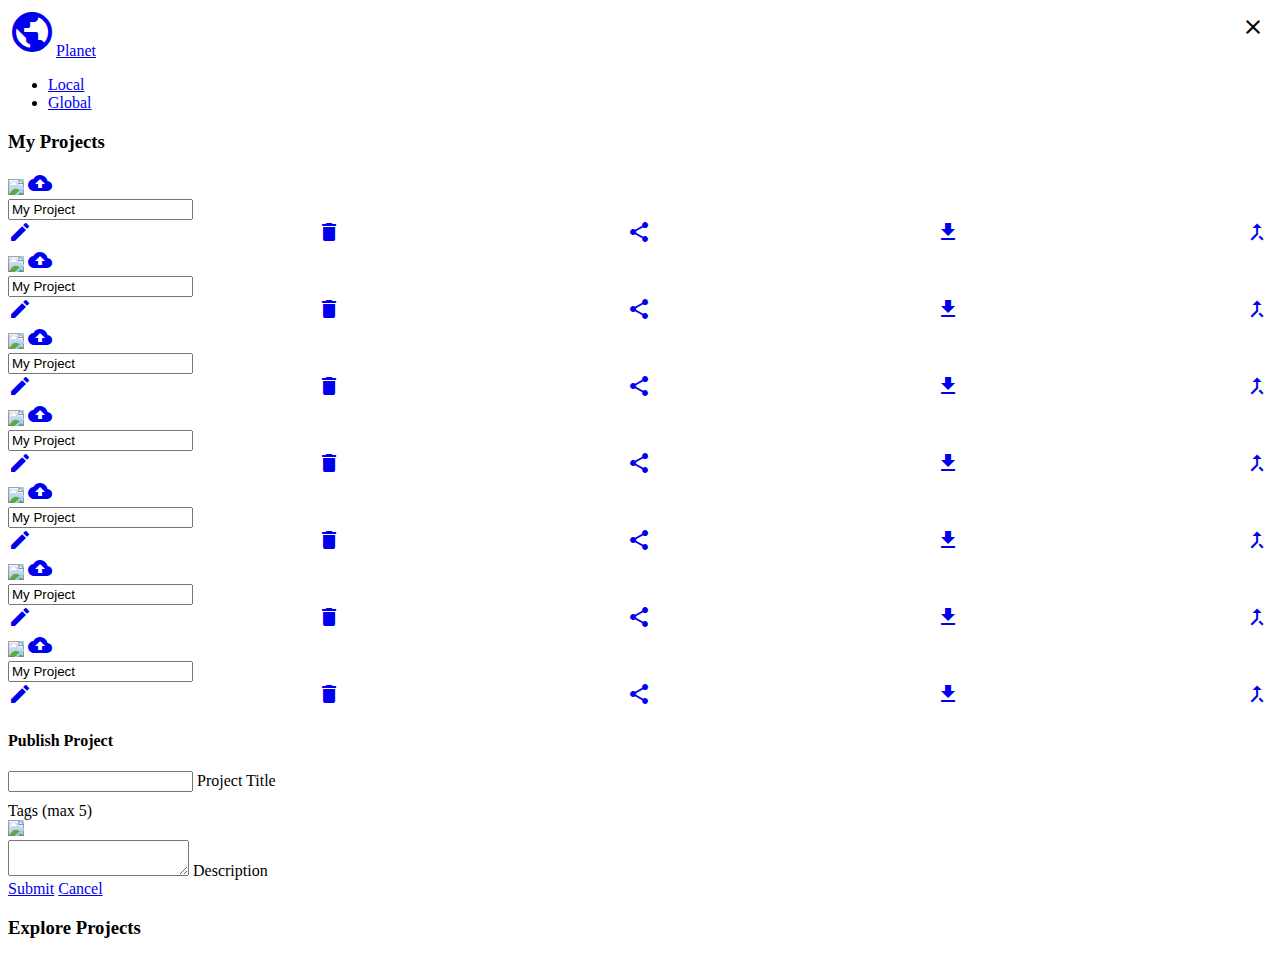
==== index.html @ 7ac32588 "Added tags and Publish dialog; removed unnecessary CSS/JS files" ====
<!DOCTYPE html>
<html>
    <head>
        <!--Import Google Icon Font-->
        <link href="https://fonts.googleapis.com/icon?family=Material+Icons" rel="stylesheet">
        <!--Import materialize.css-->
        <link type="text/css" rel="stylesheet" href="css/materialize.min.css" media="screen,projection"/>
        <!--Import style.css-->
        <link type="text/css" rel="stylesheet" href="css/style.css"/>

        <!--Let browser know website is optimized for mobile-->
        <meta name="viewport" content="width=device-width, initial-scale=1.0"/>
    </head>

    <body>
        <nav class="light-green lighten-1" role="navigation">
            <div class="nav-wrapper container"><a id="logo-container" href="#" class="brand-logo"><i class="material-icons" id="planeticon">public</i>Planet</a>
                <ul class="right tabs tabs-transparent" id="localglobal">
                    <li class="tab"><a class="active" href="#local">Local</a></li>
                    <li class="tab"><a href="#global">Global</a></li>
                </ul>
            </div>
        </nav>

        <div id="local">
            <div class="section no-pad-bot">
                <div class="container">
                    <h3 class="header center light-green-text" id="localtitle">My Projects</h3>
                </div>
            </div>
            <div class="container">
                <div class="section">
                    <div class="row">
                        <div class="col s12">
                            <div class="section">
                                <div class="col s12 m6 l4">                     
                                    <div class="card">
                                        <div class="card-image">
                                            <img class="project-image" src="images/planetgraphic.png">
                                            <a class="btn-floating halfway-fab waves-effect waves-light orange modal-trigger" href="#publisher"><i class="material-icons">cloud_upload</i></a>
                                        </div>
                                        <div class="card-content">
                                            <input class="card-title grey-text text-darken-4" value="My Project" />
                                        </div>
                                        <div class="card-action">
                                            <div class="flexcontainer">
                                                <a class="project-icon" href="#"><i class="material-icons">edit</i></a>
                                                <a class="project-icon" href="#"><i class="material-icons">delete</i></a>
                                                <a class="project-icon" href="#"><i class="material-icons">share</i></a>
                                                <a class="project-icon" href="#"><i class="material-icons">file_download</i></a>
                                                <a class="project-icon" href="#"><i class="material-icons">merge_type</i></a>
                                            </div>
                                        </div>
                                    </div> 
                                </div>
                                <div class="col s12 m6 l4">                     
                                    <div class="card">
                                        <div class="card-image">
                                            <img class="project-image" src="images/planetgraphic.png">
                                            <a class="btn-floating halfway-fab waves-effect waves-light orange modal-trigger" href="#publisher"><i class="material-icons">cloud_upload</i></a>
                                        </div>
                                        <div class="card-content">
                                            <input class="card-title grey-text text-darken-4" value="My Project" />
                                        </div>
                                        <div class="card-action">
                                            <div class="flexcontainer">
                                                <a class="project-icon" href="#"><i class="material-icons">edit</i></a>
                                                <a class="project-icon" href="#"><i class="material-icons">delete</i></a>
                                                <a class="project-icon" href="#"><i class="material-icons">share</i></a>
                                                <a class="project-icon" href="#"><i class="material-icons">file_download</i></a>
                                                <a class="project-icon" href="#"><i class="material-icons">merge_type</i></a>
                                            </div>
                                        </div>
                                    </div> 
                                </div>
                                <div class="col s12 m6 l4">                     
                                    <div class="card">
                                        <div class="card-image">
                                            <img class="project-image" src="images/planetgraphic.png">
                                            <a class="btn-floating halfway-fab waves-effect waves-light orange modal-trigger" href="#publisher"><i class="material-icons">cloud_upload</i></a>
                                        </div>
                                        <div class="card-content">
                                            <input class="card-title grey-text text-darken-4" value="My Project" />
                                        </div>
                                        <div class="card-action">
                                            <div class="flexcontainer">
                                                <a class="project-icon" href="#"><i class="material-icons">edit</i></a>
                                                <a class="project-icon" href="#"><i class="material-icons">delete</i></a>
                                                <a class="project-icon" href="#"><i class="material-icons">share</i></a>
                                                <a class="project-icon" href="#"><i class="material-icons">file_download</i></a>
                                                <a class="project-icon" href="#"><i class="material-icons">merge_type</i></a>
                                            </div>
                                        </div>
                                    </div> 
                                </div>
                                <div class="col s12 m6 l4">                     
                                    <div class="card">
                                        <div class="card-image">
                                            <img class="project-image" src="images/planetgraphic.png">
                                            <a class="btn-floating halfway-fab waves-effect waves-light orange modal-trigger" href="#publisher"><i class="material-icons">cloud_upload</i></a>
                                        </div>
                                        <div class="card-content">
                                            <input class="card-title grey-text text-darken-4" value="My Project" />
                                        </div>
                                        <div class="card-action">
                                            <div class="flexcontainer">
                                                <a class="project-icon" href="#"><i class="material-icons">edit</i></a>
                                                <a class="project-icon" href="#"><i class="material-icons">delete</i></a>
                                                <a class="project-icon" href="#"><i class="material-icons">share</i></a>
                                                <a class="project-icon" href="#"><i class="material-icons">file_download</i></a>
                                                <a class="project-icon" href="#"><i class="material-icons">merge_type</i></a>
                                            </div>
                                        </div>
                                    </div> 
                                </div>
                                <div class="col s12 m6 l4">                     
                                    <div class="card">
                                        <div class="card-image">
                                            <img class="project-image" src="images/planetgraphic.png">
                                            <a class="btn-floating halfway-fab waves-effect waves-light orange modal-trigger" href="#publisher"><i class="material-icons">cloud_upload</i></a>
                                        </div>
                                        <div class="card-content">
                                            <input class="card-title grey-text text-darken-4" value="My Project" />
                                        </div>
                                        <div class="card-action">
                                            <div class="flexcontainer">
                                                <a class="project-icon" href="#"><i class="material-icons">edit</i></a>
                                                <a class="project-icon" href="#"><i class="material-icons">delete</i></a>
                                                <a class="project-icon" href="#"><i class="material-icons">share</i></a>
                                                <a class="project-icon" href="#"><i class="material-icons">file_download</i></a>
                                                <a class="project-icon" href="#"><i class="material-icons">merge_type</i></a>
                                            </div>
                                        </div>
                                    </div> 
                                </div>
                                <div class="col s12 m6 l4">                     
                                    <div class="card">
                                        <div class="card-image">
                                            <img class="project-image" src="images/planetgraphic.png">
                                            <a class="btn-floating halfway-fab waves-effect waves-light orange modal-trigger" href="#publisher"><i class="material-icons">cloud_upload</i></a>
                                        </div>
                                        <div class="card-content">
                                            <input class="card-title grey-text text-darken-4" value="My Project" />
                                        </div>
                                        <div class="card-action">
                                            <div class="flexcontainer">
                                                <a class="project-icon" href="#"><i class="material-icons">edit</i></a>
                                                <a class="project-icon" href="#"><i class="material-icons">delete</i></a>
                                                <a class="project-icon" href="#"><i class="material-icons">share</i></a>
                                                <a class="project-icon" href="#"><i class="material-icons">file_download</i></a>
                                                <a class="project-icon" href="#"><i class="material-icons">merge_type</i></a>
                                            </div>
                                        </div>
                                    </div> 
                                </div>
                                <div class="col s12 m6 l4">                     
                                    <div class="card">
                                        <div class="card-image">
                                            <img class="project-image" src="images/planetgraphic.png">
                                            <a class="btn-floating halfway-fab waves-effect waves-light orange modal-trigger" href="#publisher"><i class="material-icons">cloud_upload</i></a>
                                        </div>
                                        <div class="card-content">
                                            <input class="card-title grey-text text-darken-4" value="My Project" />
                                        </div>
                                        <div class="card-action">
                                            <div class="flexcontainer">
                                                <a class="project-icon" href="#"><i class="material-icons">edit</i></a>
                                                <a class="project-icon" href="#"><i class="material-icons">delete</i></a>
                                                <a class="project-icon" href="#"><i class="material-icons">share</i></a>
                                                <a class="project-icon" href="#"><i class="material-icons">file_download</i></a>
                                                <a class="project-icon" href="#"><i class="material-icons">merge_type</i></a>
                                            </div>
                                        </div>
                                    </div> 
                                </div>
                            </div>
                        </div>
                    </div>
                </div>
            </div>
            <div id="publisher" class="modal">
                <a class="modal-close close-button"><i class="material-icons">close</i></a>
                <div class="modal-content">
                    <h4>Publish Project</h4>
                    <form class="col s12">
                        <div class="row">
                            <div class="col s6">
                                <div class="row">
                                    <div class="input-field">
                                        <input id="publish-title" type="text" class="validate" data-length="50">
                                        <label for="publish-title">Project Title</label>
                                    </div>
                                </div>
                                <div class="row">
                                    <div class="input-field">
                                        <div class="chips chips-autocomplete" id="tagsadd"></div>
                                        <label for="publish-tags">Tags (max 5)</label>
                                    </div>
                                </div>
                            </div>
                            <div class="col s6">
                                <img class="col s12 project-image" id="publish-image" src="images/planetgraphic.png">
                            </div>
                        </div>
                        <div class="row">
                            <div class="input-field col s12">
                                <textarea id="publish-description" class="materialize-textarea" data-length="1000"></textarea>
                                <label for="publish-description">Description</label>
                            </div>
                        </div>
                    </form>
                </div>
                <div class="modal-footer">
                    <a href="#!" class="modal-action modal-close waves-effect waves-green btn-flat">Submit</a>
                    <a href="#!" class="modal-action modal-close waves-effect waves-red btn-flat">Cancel</a>
                </div>
            </div>
        </div>
        <div id="global">
            <div class="section no-pad-bot">
                <div class="container">
                    <h3 class="header center light-green-text" id="globaltitle">Explore Projects</h3>
                </div>
            </div>
        </div>

        <!--Import jQuery before materialize.js-->
        <script type="text/javascript" src="https://code.jquery.com/jquery-3.2.1.min.js"></script>
        <script type="text/javascript" src="js/materialize.min.js"></script>
        <script type="text/javascript">
            $(document).ready(function() {
                var tags = {
                    'Music': 123,
                    'Art': 234,
                    'Lines': 345,
                    'Colour': 456,
                    'Design': 567,
                    'Synth': 678,
                    'Timbre': 789
                };
                var chiptags = {};
                var keys = Object.keys(tags);
                for (var i = 0; i<keys.length; i++){
                    chiptags[keys[i]]=null;
                }
                $('#publisher').modal();
                $('#tagsadd').material_chip({
                    autocompleteOptions: {
                        data: chiptags,
                        limit: Infinity,
                        minLength: 1
                    }
                });
                var maxLength = 5;
                $('#tagsadd').on('chip.add', function(e, chip){
                    // you have the added chip here
                    var arr = $('#tagsadd').material_chip('data');
                    if (!(chip.tag in chiptags)){
                        arr.splice(arr.length-1, 1);
                    } else {
                        chip.id = tags[chip.tag];
                    }
                    if (arr.length>maxLength){
                        arr=arr.slice(0,maxLength);
                    }
                    $('#tagsadd').material_chip({
                        data: arr,
                        autocompleteOptions: {
                            data: chiptags,
                            limit: Infinity,
                            minLength: 1
                        }
                    });
                    $('#tagsadd :input').focus();
                    console.log($('#tagsadd').material_chip('data'));
                });
            });
        </script>
    </body>
</html>
---- css/style.css ----
#planeticon{
	font-size: 3rem;
}

#localglobal{
	width: max-content !important;
}

#tagsadd{
	padding-top: 10px;
}

.project-image{
	background-color: #96D3F3;
}
.project-icon{
	margin-right: 3px !important;
}
.flexcontainer{
	display: flex;
	justify-content: space-between;
}
.close-button{
	position:absolute;
	top:0;
	right:0;
	padding-top: 15px;
	padding-right: 15px;
}
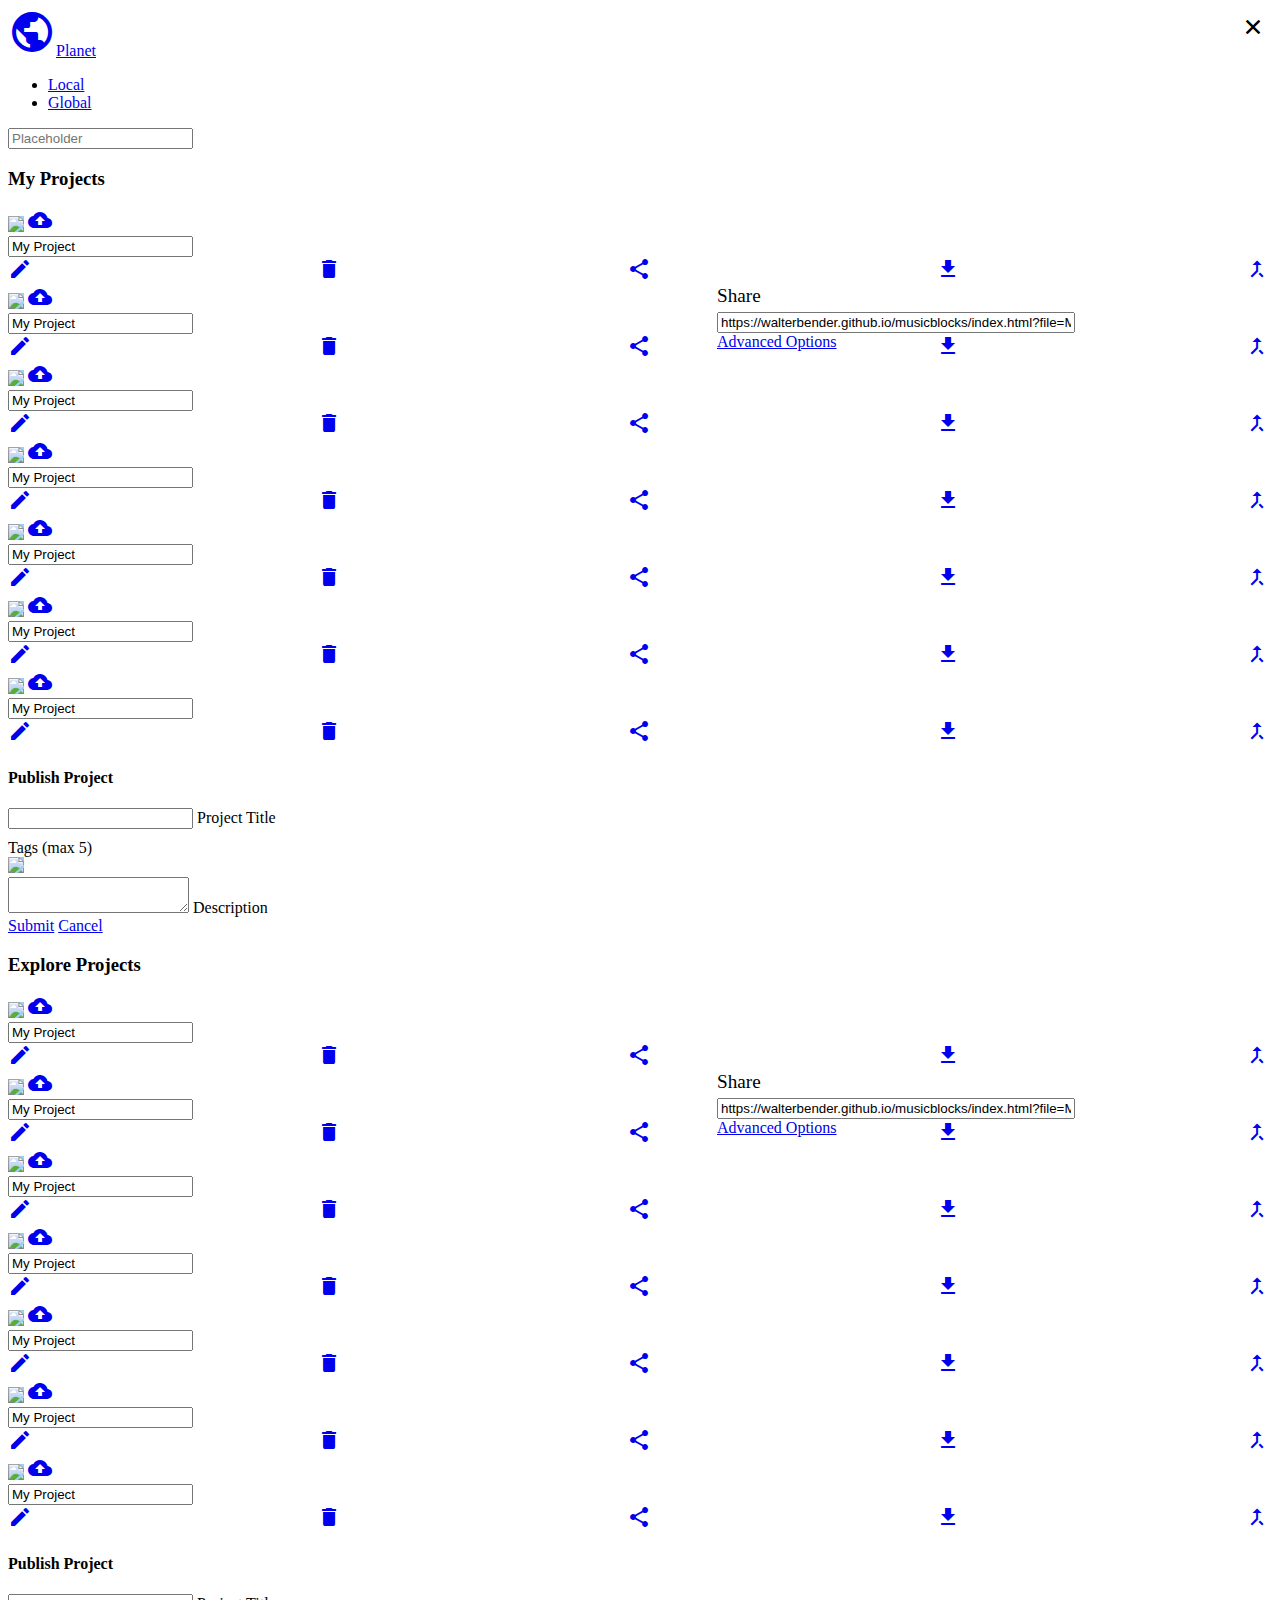
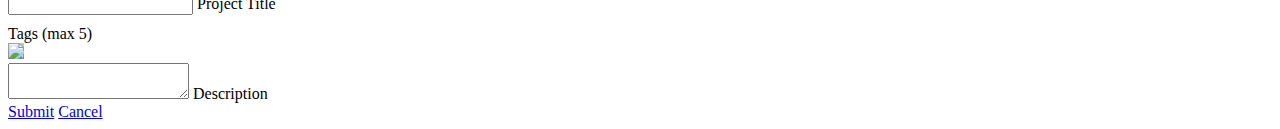
==== commit 34628ebd: "Implemented share link and half a Global search bar" ====
--- a/index.html
+++ b/index.html
@@ -2,7 +2,7 @@
 <html>
     <head>
         <!--Import Google Icon Font-->
-        <link href="https://fonts.googleapis.com/icon?family=Material+Icons" rel="stylesheet">
+        <link type="text/css" href="fonts/material-icons.css" rel="stylesheet">
         <!--Import materialize.css-->
         <link type="text/css" rel="stylesheet" href="css/materialize.min.css" media="screen,projection"/>
         <!--Import style.css-->
@@ -13,12 +13,20 @@
     </head>
 
     <body>
-        <nav class="light-green lighten-1" role="navigation">
-            <div class="nav-wrapper container"><a id="logo-container" href="#" class="brand-logo"><i class="material-icons" id="planeticon">public</i>Planet</a>
+        <nav class="nav-extended light-green lighten-1" role="navigation">
+            <div class="nav-wrapper container">
+                <a id="logo-container" href="#" class="brand-logo"><i class="material-icons" id="planeticon">public</i>Planet</a>
                 <ul class="right tabs tabs-transparent" id="localglobal">
-                    <li class="tab"><a class="active" href="#local">Local</a></li>
-                    <li class="tab"><a href="#global">Global</a></li>
+                    <li class="tab"><a class="active" href="#local" onclick="toggleSearch(false);">Local</a></li>
+                    <li class="tab"><a href="#global" onclick="toggleSearch(true);">Global</a></li>
                 </ul>
+            </div>
+            <div class="nav-content">
+                <div class="container">
+                    <div class="input-field search">
+                        <input placeholder="Placeholder" id="global-search" type="text">
+                    </div>
+                </div>
             </div>
         </nav>
 
@@ -45,7 +53,24 @@
                                         <div class="card-action">
                                             <div class="flexcontainer">
                                                 <a class="project-icon" href="#"><i class="material-icons">edit</i></a>
-                                                <a class="project-icon" href="#"><i class="material-icons">delete</i></a>
+                                                <div>
+                                                    <a class="project-icon" href="#"><i class="material-icons">delete</i></a>
+                                                    <div class="card share-card">
+                                                        <div class="card-content shareurltext">
+                                                            <div class="shareurltitle">Share</div>
+                                                            <input type="text" name="shareurl" class="shareurlinput" value="https://walterbender.github.io/musicblocks/index.html?file=MusicBlocks_My_Project.tb">
+                                                            <div class="shareurl-advanced" id="s1">
+                                                                <div class="shareurltitle">Flags</div>
+                                                                <div><input type="checkbox" name="run" id="checkbox1run"><label for="checkbox1run">Run project on startup.</label></div>
+                                                                <div><input type="checkbox" name="show" id="checkbox1show"><label for="checkbox1show">Show code blocks on startup.</label></div>
+                                                                <div><input type="checkbox" name="collapse" id="checkbox1collapse"><label for="checkbox1collapse">Collapse code blocks on startup.</label></div>
+                                                            </div>
+                                                        </div>
+                                                        <div class="card-action">
+                                                            <a href="#" onclick="toggleAdvanced('s1');">Advanced Options</a>
+                                                        </div>
+                                                    </div>
+                                                </div>
                                                 <a class="project-icon" href="#"><i class="material-icons">share</i></a>
                                                 <a class="project-icon" href="#"><i class="material-icons">file_download</i></a>
                                                 <a class="project-icon" href="#"><i class="material-icons">merge_type</i></a>
@@ -222,12 +247,224 @@
                     <h3 class="header center light-green-text" id="globaltitle">Explore Projects</h3>
                 </div>
             </div>
+            <div class="container">
+                <div class="section">
+                    <div class="row">
+                        <div class="col s12">
+                            <div class="section">
+                                <div class="col s12 m6 l4">                     
+                                    <div class="card">
+                                        <div class="card-image">
+                                            <img class="project-image" src="images/planetgraphic.png">
+                                            <a class="btn-floating halfway-fab waves-effect waves-light orange modal-trigger" href="#publisher"><i class="material-icons">cloud_upload</i></a>
+                                        </div>
+                                        <div class="card-content">
+                                            <input class="card-title grey-text text-darken-4" value="My Project" />
+                                        </div>
+                                        <div class="card-action">
+                                            <div class="flexcontainer">
+                                                <a class="project-icon" href="#"><i class="material-icons">edit</i></a>
+                                                <div>
+                                                    <a class="project-icon" href="#"><i class="material-icons">delete</i></a>
+                                                    <div class="card share-card">
+                                                        <div class="card-content shareurltext">
+                                                            <div class="shareurltitle">Share</div>
+                                                            <input type="text" name="shareurl" class="shareurlinput" value="https://walterbender.github.io/musicblocks/index.html?file=MusicBlocks_My_Project.tb">
+                                                            <div class="shareurl-advanced" id="s1">
+                                                                <div class="shareurltitle">Flags</div>
+                                                                <div><input type="checkbox" name="run" id="checkbox1run"><label for="checkbox1run">Run project on startup.</label></div>
+                                                                <div><input type="checkbox" name="show" id="checkbox1show"><label for="checkbox1show">Show code blocks on startup.</label></div>
+                                                                <div><input type="checkbox" name="collapse" id="checkbox1collapse"><label for="checkbox1collapse">Collapse code blocks on startup.</label></div>
+                                                            </div>
+                                                        </div>
+                                                        <div class="card-action">
+                                                            <a href="#" onclick="toggleAdvanced('s1');">Advanced Options</a>
+                                                        </div>
+                                                    </div>
+                                                </div>
+                                                <a class="project-icon" href="#"><i class="material-icons">share</i></a>
+                                                <a class="project-icon" href="#"><i class="material-icons">file_download</i></a>
+                                                <a class="project-icon" href="#"><i class="material-icons">merge_type</i></a>
+                                            </div>
+                                        </div>
+                                    </div> 
+                                </div>
+                                <div class="col s12 m6 l4">                     
+                                    <div class="card">
+                                        <div class="card-image">
+                                            <img class="project-image" src="images/planetgraphic.png">
+                                            <a class="btn-floating halfway-fab waves-effect waves-light orange modal-trigger" href="#publisher"><i class="material-icons">cloud_upload</i></a>
+                                        </div>
+                                        <div class="card-content">
+                                            <input class="card-title grey-text text-darken-4" value="My Project" />
+                                        </div>
+                                        <div class="card-action">
+                                            <div class="flexcontainer">
+                                                <a class="project-icon" href="#"><i class="material-icons">edit</i></a>
+                                                <a class="project-icon" href="#"><i class="material-icons">delete</i></a>
+                                                <a class="project-icon" href="#"><i class="material-icons">share</i></a>
+                                                <a class="project-icon" href="#"><i class="material-icons">file_download</i></a>
+                                                <a class="project-icon" href="#"><i class="material-icons">merge_type</i></a>
+                                            </div>
+                                        </div>
+                                    </div> 
+                                </div>
+                                <div class="col s12 m6 l4">                     
+                                    <div class="card">
+                                        <div class="card-image">
+                                            <img class="project-image" src="images/planetgraphic.png">
+                                            <a class="btn-floating halfway-fab waves-effect waves-light orange modal-trigger" href="#publisher"><i class="material-icons">cloud_upload</i></a>
+                                        </div>
+                                        <div class="card-content">
+                                            <input class="card-title grey-text text-darken-4" value="My Project" />
+                                        </div>
+                                        <div class="card-action">
+                                            <div class="flexcontainer">
+                                                <a class="project-icon" href="#"><i class="material-icons">edit</i></a>
+                                                <a class="project-icon" href="#"><i class="material-icons">delete</i></a>
+                                                <a class="project-icon" href="#"><i class="material-icons">share</i></a>
+                                                <a class="project-icon" href="#"><i class="material-icons">file_download</i></a>
+                                                <a class="project-icon" href="#"><i class="material-icons">merge_type</i></a>
+                                            </div>
+                                        </div>
+                                    </div> 
+                                </div>
+                                <div class="col s12 m6 l4">                     
+                                    <div class="card">
+                                        <div class="card-image">
+                                            <img class="project-image" src="images/planetgraphic.png">
+                                            <a class="btn-floating halfway-fab waves-effect waves-light orange modal-trigger" href="#publisher"><i class="material-icons">cloud_upload</i></a>
+                                        </div>
+                                        <div class="card-content">
+                                            <input class="card-title grey-text text-darken-4" value="My Project" />
+                                        </div>
+                                        <div class="card-action">
+                                            <div class="flexcontainer">
+                                                <a class="project-icon" href="#"><i class="material-icons">edit</i></a>
+                                                <a class="project-icon" href="#"><i class="material-icons">delete</i></a>
+                                                <a class="project-icon" href="#"><i class="material-icons">share</i></a>
+                                                <a class="project-icon" href="#"><i class="material-icons">file_download</i></a>
+                                                <a class="project-icon" href="#"><i class="material-icons">merge_type</i></a>
+                                            </div>
+                                        </div>
+                                    </div> 
+                                </div>
+                                <div class="col s12 m6 l4">                     
+                                    <div class="card">
+                                        <div class="card-image">
+                                            <img class="project-image" src="images/planetgraphic.png">
+                                            <a class="btn-floating halfway-fab waves-effect waves-light orange modal-trigger" href="#publisher"><i class="material-icons">cloud_upload</i></a>
+                                        </div>
+                                        <div class="card-content">
+                                            <input class="card-title grey-text text-darken-4" value="My Project" />
+                                        </div>
+                                        <div class="card-action">
+                                            <div class="flexcontainer">
+                                                <a class="project-icon" href="#"><i class="material-icons">edit</i></a>
+                                                <a class="project-icon" href="#"><i class="material-icons">delete</i></a>
+                                                <a class="project-icon" href="#"><i class="material-icons">share</i></a>
+                                                <a class="project-icon" href="#"><i class="material-icons">file_download</i></a>
+                                                <a class="project-icon" href="#"><i class="material-icons">merge_type</i></a>
+                                            </div>
+                                        </div>
+                                    </div> 
+                                </div>
+                                <div class="col s12 m6 l4">                     
+                                    <div class="card">
+                                        <div class="card-image">
+                                            <img class="project-image" src="images/planetgraphic.png">
+                                            <a class="btn-floating halfway-fab waves-effect waves-light orange modal-trigger" href="#publisher"><i class="material-icons">cloud_upload</i></a>
+                                        </div>
+                                        <div class="card-content">
+                                            <input class="card-title grey-text text-darken-4" value="My Project" />
+                                        </div>
+                                        <div class="card-action">
+                                            <div class="flexcontainer">
+                                                <a class="project-icon" href="#"><i class="material-icons">edit</i></a>
+                                                <a class="project-icon" href="#"><i class="material-icons">delete</i></a>
+                                                <a class="project-icon" href="#"><i class="material-icons">share</i></a>
+                                                <a class="project-icon" href="#"><i class="material-icons">file_download</i></a>
+                                                <a class="project-icon" href="#"><i class="material-icons">merge_type</i></a>
+                                            </div>
+                                        </div>
+                                    </div> 
+                                </div>
+                                <div class="col s12 m6 l4">                     
+                                    <div class="card">
+                                        <div class="card-image">
+                                            <img class="project-image" src="images/planetgraphic.png">
+                                            <a class="btn-floating halfway-fab waves-effect waves-light orange modal-trigger" href="#publisher"><i class="material-icons">cloud_upload</i></a>
+                                        </div>
+                                        <div class="card-content">
+                                            <input class="card-title grey-text text-darken-4" value="My Project" />
+                                        </div>
+                                        <div class="card-action">
+                                            <div class="flexcontainer">
+                                                <a class="project-icon" href="#"><i class="material-icons">edit</i></a>
+                                                <a class="project-icon" href="#"><i class="material-icons">delete</i></a>
+                                                <a class="project-icon" href="#"><i class="material-icons">share</i></a>
+                                                <a class="project-icon" href="#"><i class="material-icons">file_download</i></a>
+                                                <a class="project-icon" href="#"><i class="material-icons">merge_type</i></a>
+                                            </div>
+                                        </div>
+                                    </div> 
+                                </div>
+                            </div>
+                        </div>
+                    </div>
+                </div>
+            </div>
+            <div id="publisher" class="modal">
+                <a class="modal-close close-button"><i class="material-icons">close</i></a>
+                <div class="modal-content">
+                    <h4>Publish Project</h4>
+                    <form class="col s12">
+                        <div class="row">
+                            <div class="col s6">
+                                <div class="row">
+                                    <div class="input-field">
+                                        <input id="publish-title" type="text" class="validate" data-length="50">
+                                        <label for="publish-title">Project Title</label>
+                                    </div>
+                                </div>
+                                <div class="row">
+                                    <div class="input-field">
+                                        <div class="chips chips-autocomplete" id="tagsadd"></div>
+                                        <label for="publish-tags">Tags (max 5)</label>
+                                    </div>
+                                </div>
+                            </div>
+                            <div class="col s6">
+                                <img class="col s12 project-image" id="publish-image" src="images/planetgraphic.png">
+                            </div>
+                        </div>
+                        <div class="row">
+                            <div class="input-field col s12">
+                                <textarea id="publish-description" class="materialize-textarea" data-length="1000"></textarea>
+                                <label for="publish-description">Description</label>
+                            </div>
+                        </div>
+                    </form>
+                </div>
+                <div class="modal-footer">
+                    <a href="#!" class="modal-action modal-close waves-effect waves-green btn-flat">Submit</a>
+                    <a href="#!" class="modal-action modal-close waves-effect waves-red btn-flat">Cancel</a>
+                </div>
+            </div>
         </div>
 
         <!--Import jQuery before materialize.js-->
         <script type="text/javascript" src="https://code.jquery.com/jquery-3.2.1.min.js"></script>
         <script type="text/javascript" src="js/materialize.min.js"></script>
         <script type="text/javascript">
+            function toggleAdvanced(id){
+                var d = document.getElementById(id).className;
+                if (d=="shareurl-advanced open"){
+                    document.getElementById(id).className = "shareurl-advanced";
+                } else {
+                    document.getElementById(id).className = "shareurl-advanced open";
+                }
+            }
             $(document).ready(function() {
                 var tags = {
                     'Music': 123,
--- a/fonts/material-icons.css
+++ b/fonts/material-icons.css
@@ -0,0 +1,23 @@
+/* fallback */
+@font-face {
+  font-family: 'Material Icons';
+  font-style: normal;
+  font-weight: 400;
+  src: url(material-icons.woff2) format('woff2');
+}
+
+.material-icons {
+  font-family: 'Material Icons';
+  font-weight: normal;
+  font-style: normal;
+  font-size: 24px;
+  line-height: 1;
+  letter-spacing: normal;
+  text-transform: none;
+  display: inline-block;
+  white-space: nowrap;
+  word-wrap: normal;
+  direction: ltr;
+  -webkit-font-feature-settings: 'liga';
+  -webkit-font-smoothing: antialiased;
+}--- a/css/style.css
+++ b/css/style.css
@@ -26,4 +26,40 @@
 	right:0;
 	padding-top: 15px;
 	padding-right: 15px;
+}
+.share-card{
+	position:  absolute;
+    z-index:  100;
+    left:  70%;
+    transform: translateX(-50%);
+    min-width: 350px;
+}
+.shareurltext{
+	padding-bottom: 0px !important;
+}
+.shareurltitle{
+	font-size: 1.2rem;
+	font-weight: 500;
+}
+.shareurlinput{
+	margin-top: 5px;
+	width: 350px;
+	text-align: left;
+	visibility: visible;
+}
+.shareurl-advanced {
+	display: none;
+    padding-bottom: 20px;
+}
+.shareurl-advanced.open {
+	display: block;
+}
+.shareurl-advanced-title{
+	font-size: 1.2rem;
+	font-weight: 500;
+	margin-bottom: 10px;
+}
+.input-field .search input[type=text]:focus {
+    border-bottom: 1px solid #000;
+    box-shadow: 0 1px 0 0 #000;
 }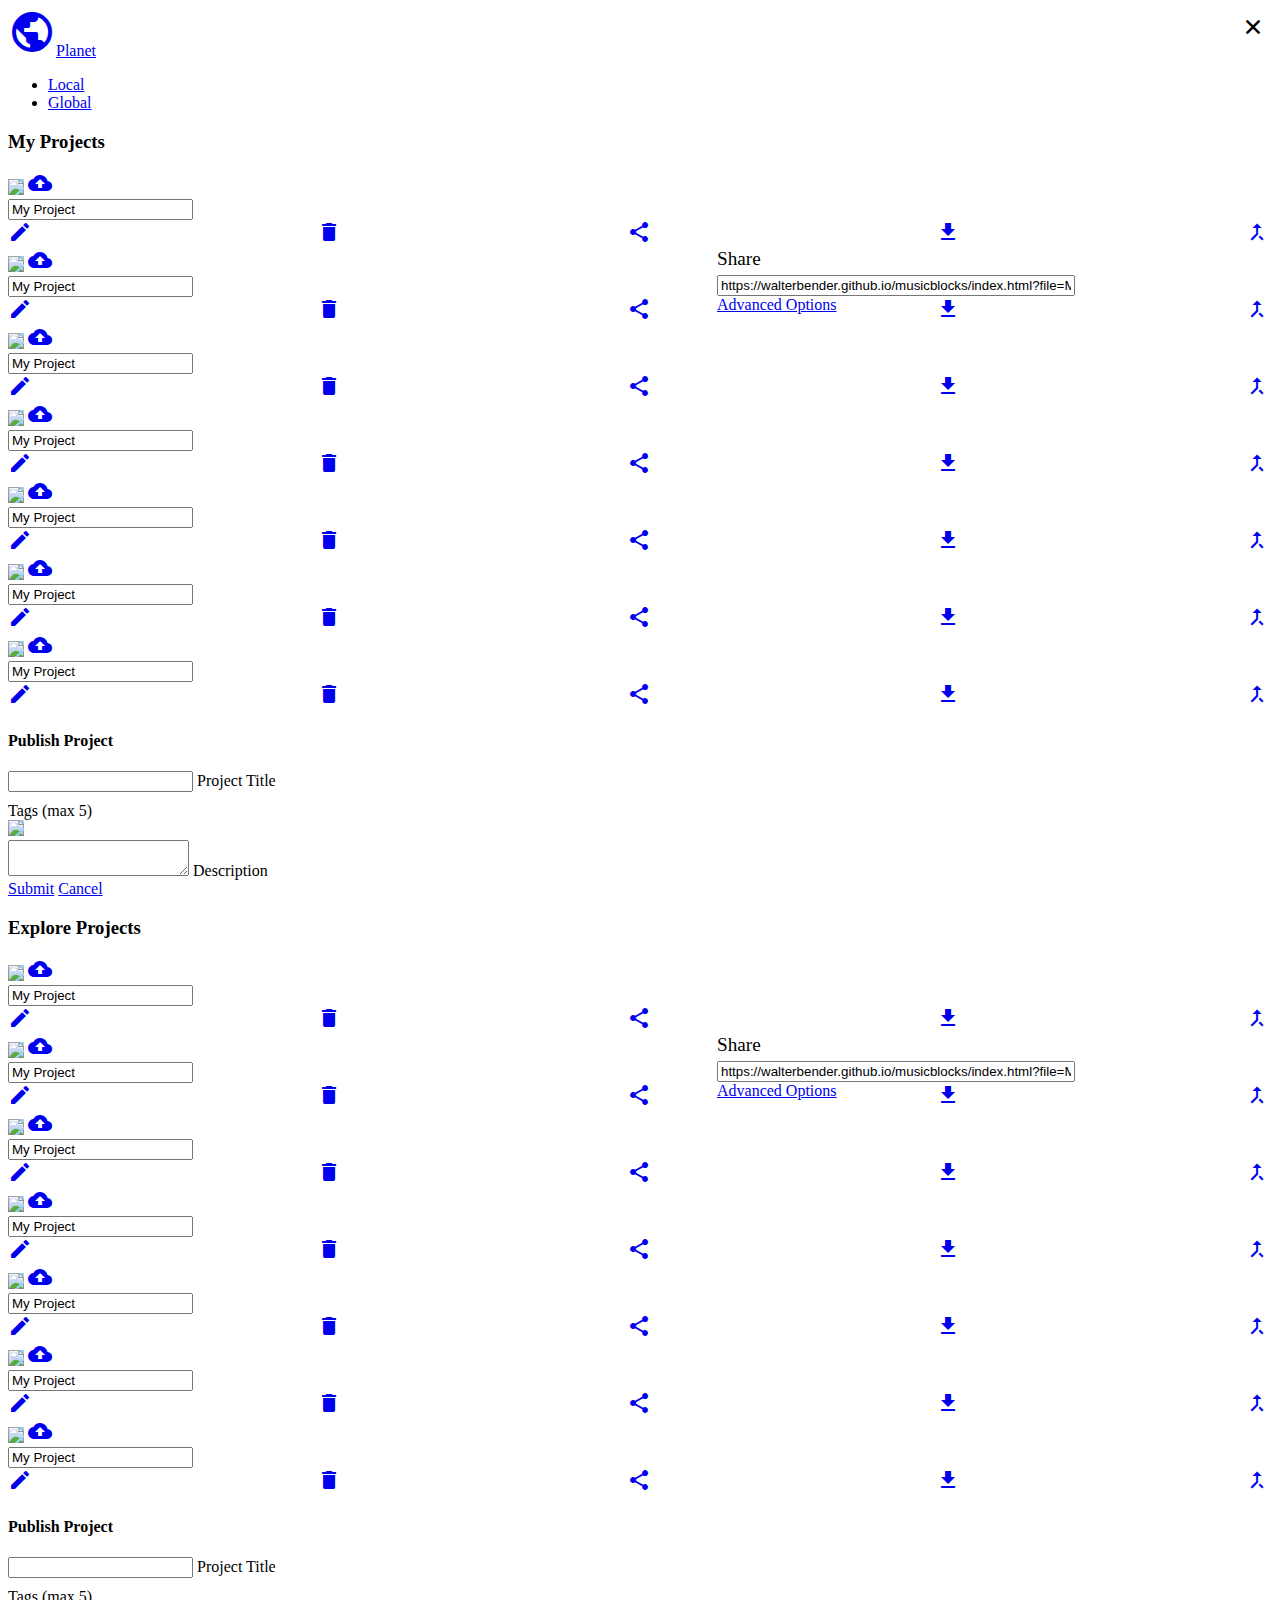
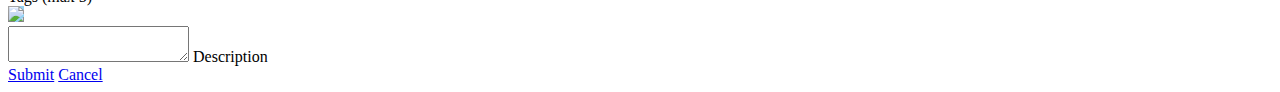
==== commit d9e4d5a7: "Show Search navbar extension when Global opened" ====
--- a/index.html
+++ b/index.html
@@ -21,10 +21,10 @@
                     <li class="tab"><a href="#global" onclick="toggleSearch(true);">Global</a></li>
                 </ul>
             </div>
-            <div class="nav-content">
+            <div class="nav-content" id="searchcontainer" style="display: none;">
                 <div class="container">
                     <div class="input-field search">
-                        <input placeholder="Placeholder" id="global-search" type="text">
+                        <input placeholder="Search" id="global-search" type="text">
                     </div>
                 </div>
             </div>
@@ -457,6 +457,13 @@
         <script type="text/javascript" src="https://code.jquery.com/jquery-3.2.1.min.js"></script>
         <script type="text/javascript" src="js/materialize.min.js"></script>
         <script type="text/javascript">
+            function toggleSearch(on){
+                if (on){
+                    document.getElementById("searchcontainer").style.display = "block";
+                } else {
+                    document.getElementById("searchcontainer").style.display = "none";
+                }
+            }
             function toggleAdvanced(id){
                 var d = document.getElementById(id).className;
                 if (d=="shareurl-advanced open"){
--- a/css/style.css
+++ b/css/style.css
@@ -3,6 +3,8 @@
 }
 
 #localglobal{
+	width: -webkit-max-content !important;
+	width: -moz-max-content !important;
 	width: max-content !important;
 }
 
@@ -17,8 +19,12 @@
 	margin-right: 3px !important;
 }
 .flexcontainer{
+	display: -webkit-box;
+	display: -ms-flexbox;
 	display: flex;
-	justify-content: space-between;
+	-webkit-box-pack: justify;
+	    -ms-flex-pack: justify;
+	        justify-content: space-between;
 }
 .close-button{
 	position:absolute;
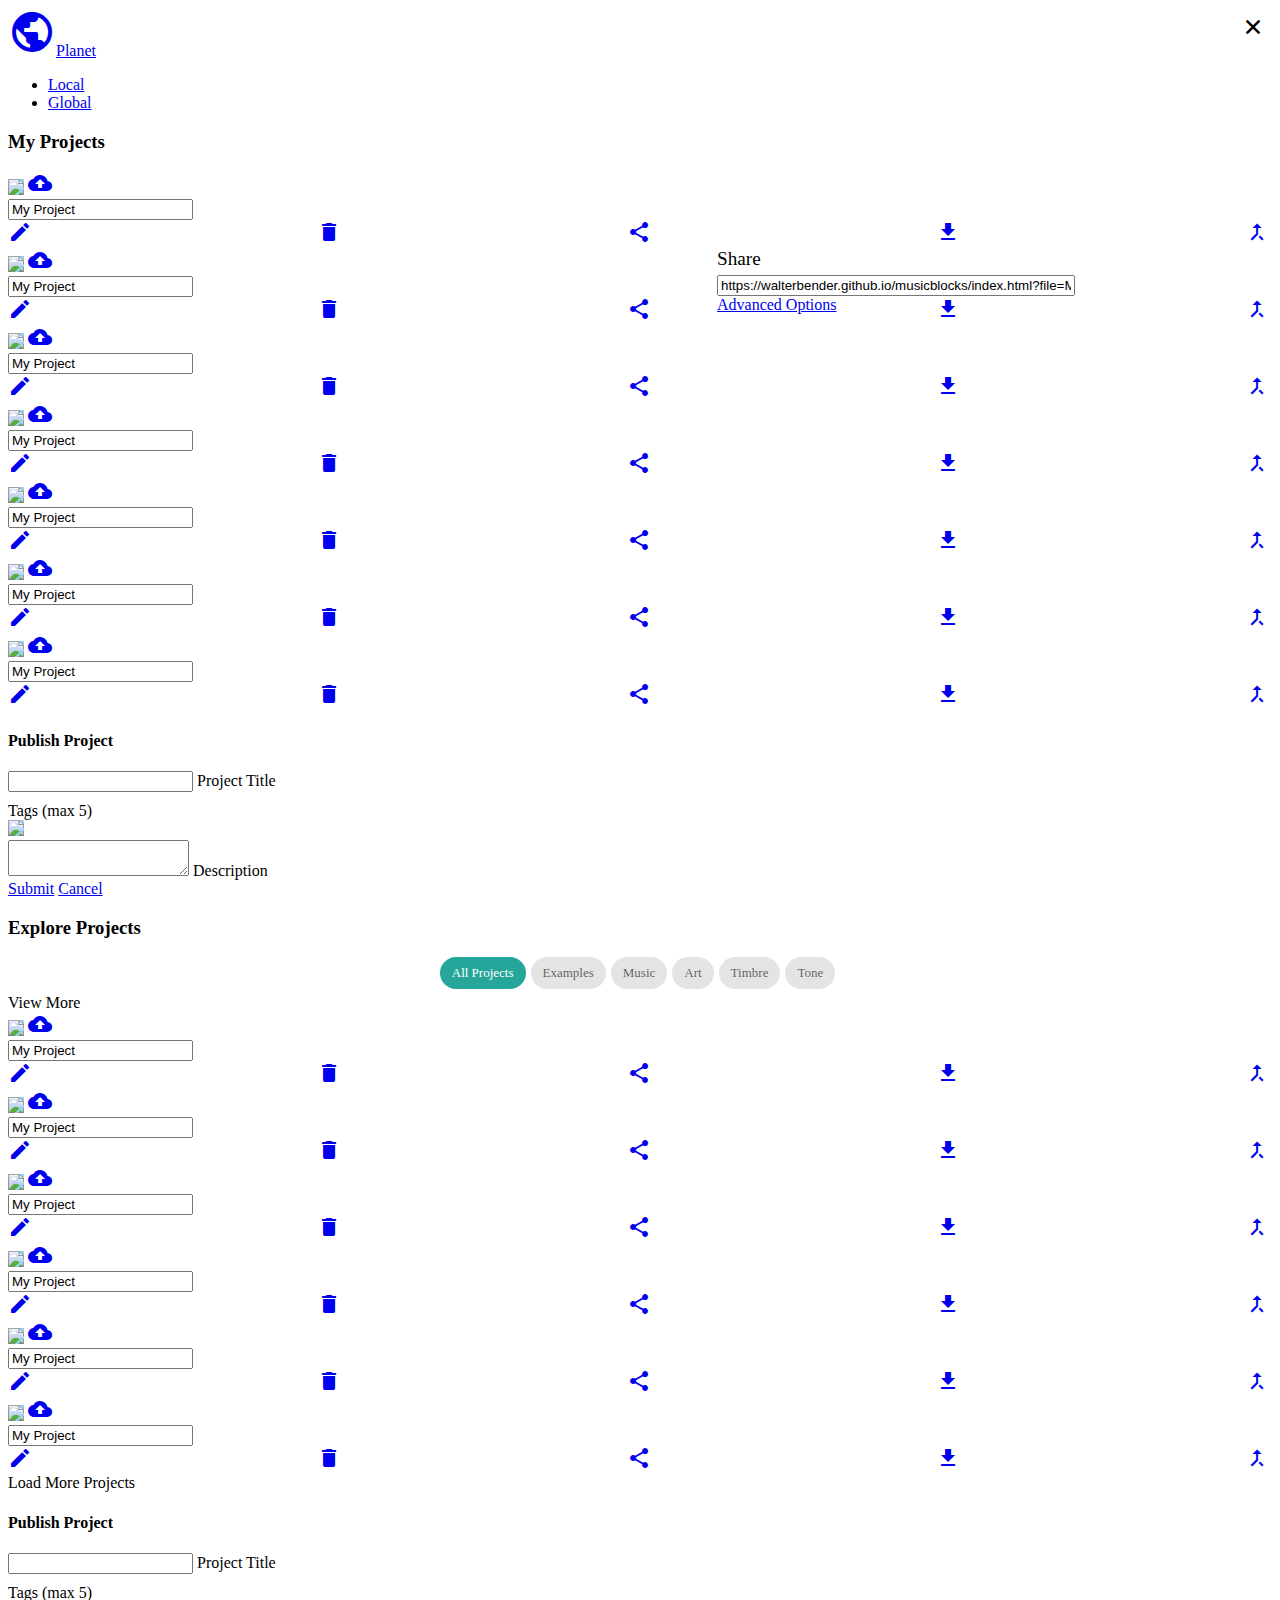
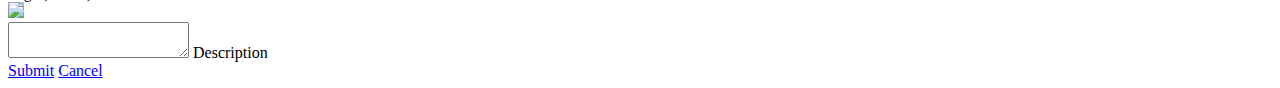
==== commit c562a9b7: "Added 'load more' button" ====
--- a/index.html
+++ b/index.html
@@ -24,7 +24,7 @@
             <div class="nav-content" id="searchcontainer" style="display: none;">
                 <div class="container">
                     <div class="input-field search">
-                        <input placeholder="Search" id="global-search" type="text">
+                        <i class="material-icons prefix" id="searchicon">search</i><input placeholder="Search for a Project" id="global-search" type="text">
                     </div>
                 </div>
             </div>
@@ -67,7 +67,7 @@
                                                             </div>
                                                         </div>
                                                         <div class="card-action">
-                                                            <a href="#" onclick="toggleAdvanced('s1');">Advanced Options</a>
+                                                            <a href="#" onclick="toggleExpandable('s1','shareurl-advanced');">Advanced Options</a>
                                                         </div>
                                                     </div>
                                                 </div>
@@ -247,6 +247,48 @@
                     <h3 class="header center light-green-text" id="globaltitle">Explore Projects</h3>
                 </div>
             </div>
+            <div class="section">
+                <div class="container">
+                    <div class="flexchips">
+                        <div class="chipselect selected">
+                        All Projects
+                        </div>
+                        <div class="chipselect">
+                            Examples
+                        </div>
+                        <div class="chipselect">
+                            Music
+                        </div>
+                        <div class="chipselect">
+                            Art
+                        </div>
+                        <div class="chipselect">
+                            Timbre
+                        </div>
+                        <div class="chipselect">
+                            Tone
+                        </div>
+                    </div>
+                    <div class="flexchips", id="morechips">
+                        <div class="chipselect">
+                            More Tags
+                        </div>
+                        <div class="chipselect">
+                            Blah
+                        </div>
+                        <div class="chipselect">
+                            Lorem
+                        </div>
+                        <div class="chipselect">
+                            Ipsum
+                        </div>
+                        <div class="chipselect">
+                            Dolor
+                        </div>
+                    </div>
+                    <a class="waves-effect btn-flat centre-button" id="view-more-chips" onclick="toggleExpandable('morechips','flexchips');toggleText('view-more-chips','View More','View Less');">View More</a>
+                </div>
+            </div>
             <div class="container">
                 <div class="section">
                     <div class="row">
@@ -264,43 +306,6 @@
                                         <div class="card-action">
                                             <div class="flexcontainer">
                                                 <a class="project-icon" href="#"><i class="material-icons">edit</i></a>
-                                                <div>
-                                                    <a class="project-icon" href="#"><i class="material-icons">delete</i></a>
-                                                    <div class="card share-card">
-                                                        <div class="card-content shareurltext">
-                                                            <div class="shareurltitle">Share</div>
-                                                            <input type="text" name="shareurl" class="shareurlinput" value="https://walterbender.github.io/musicblocks/index.html?file=MusicBlocks_My_Project.tb">
-                                                            <div class="shareurl-advanced" id="s1">
-                                                                <div class="shareurltitle">Flags</div>
-                                                                <div><input type="checkbox" name="run" id="checkbox1run"><label for="checkbox1run">Run project on startup.</label></div>
-                                                                <div><input type="checkbox" name="show" id="checkbox1show"><label for="checkbox1show">Show code blocks on startup.</label></div>
-                                                                <div><input type="checkbox" name="collapse" id="checkbox1collapse"><label for="checkbox1collapse">Collapse code blocks on startup.</label></div>
-                                                            </div>
-                                                        </div>
-                                                        <div class="card-action">
-                                                            <a href="#" onclick="toggleAdvanced('s1');">Advanced Options</a>
-                                                        </div>
-                                                    </div>
-                                                </div>
-                                                <a class="project-icon" href="#"><i class="material-icons">share</i></a>
-                                                <a class="project-icon" href="#"><i class="material-icons">file_download</i></a>
-                                                <a class="project-icon" href="#"><i class="material-icons">merge_type</i></a>
-                                            </div>
-                                        </div>
-                                    </div> 
-                                </div>
-                                <div class="col s12 m6 l4">                     
-                                    <div class="card">
-                                        <div class="card-image">
-                                            <img class="project-image" src="images/planetgraphic.png">
-                                            <a class="btn-floating halfway-fab waves-effect waves-light orange modal-trigger" href="#publisher"><i class="material-icons">cloud_upload</i></a>
-                                        </div>
-                                        <div class="card-content">
-                                            <input class="card-title grey-text text-darken-4" value="My Project" />
-                                        </div>
-                                        <div class="card-action">
-                                            <div class="flexcontainer">
-                                                <a class="project-icon" href="#"><i class="material-icons">edit</i></a>
                                                 <a class="project-icon" href="#"><i class="material-icons">delete</i></a>
                                                 <a class="project-icon" href="#"><i class="material-icons">share</i></a>
                                                 <a class="project-icon" href="#"><i class="material-icons">file_download</i></a>
@@ -412,6 +417,7 @@
                             </div>
                         </div>
                     </div>
+                    <a class="waves-effect btn-flat centre-button" id="load-more-projects">Load More Projects</a>
                 </div>
             </div>
             <div id="publisher" class="modal">
@@ -464,12 +470,21 @@
                     document.getElementById("searchcontainer").style.display = "none";
                 }
             }
-            function toggleAdvanced(id){
+            function toggleText(id, a, b){
+                var t = document.getElementById(id).innerHTML;
+                console.log(t);
+                if (t.indexOf(a)!==-1){
+                    document.getElementById(id).innerHTML = t.replace(a, b);
+                } else {
+                    document.getElementById(id).innerHTML = t.replace(b, a);
+                }
+            }
+            function toggleExpandable(id, c){
                 var d = document.getElementById(id).className;
-                if (d=="shareurl-advanced open"){
-                    document.getElementById(id).className = "shareurl-advanced";
+                if (d==c+" open"){
+                    document.getElementById(id).className = c;
                 } else {
-                    document.getElementById(id).className = "shareurl-advanced open";
+                    document.getElementById(id).className = c+" open";
                 }
             }
             $(document).ready(function() {
--- a/css/style.css
+++ b/css/style.css
@@ -25,6 +25,14 @@
 	-webkit-box-pack: justify;
 	    -ms-flex-pack: justify;
 	        justify-content: space-between;
+}
+.flexchips{
+	display: -webkit-box;
+	display: -ms-flexbox;
+	display: flex;
+	-webkit-box-pack: justify;
+	    -ms-flex-pack: justify;
+	        justify-content: center;
 }
 .close-button{
 	position:absolute;
@@ -60,12 +68,75 @@
 .shareurl-advanced.open {
 	display: block;
 }
+#morechips {
+	display: none;
+}
+#morechips.open {
+	display: flex;
+}
 .shareurl-advanced-title{
 	font-size: 1.2rem;
 	font-weight: 500;
 	margin-bottom: 10px;
 }
-.input-field .search input[type=text]:focus {
-    border-bottom: 1px solid #000;
-    box-shadow: 0 1px 0 0 #000;
+/* label color */
+.search label {
+	color: #fff !important;
+}
+/* label focus color */
+.search input[type=text]:focus + label {
+	color: #fff !important;
+}
+/* label underline focus color */
+.search input[type=text]:focus {
+	border-bottom: 1px solid #fff !important;
+	box-shadow: 0 1px 0 0 #fff !important;
+}
+/* icon prefix focus color */
+#global-search .prefix.active {
+	color: #fff !important;
+}
+#global-search::-webkit-input-placeholder {
+	color: rgba(255,255,255,0.7) !important;
+}
+ 
+#global-search:-moz-placeholder { /* Firefox 18- */
+	color: rgba(255,255,255,0.7) !important;  
+}
+ 
+#global-search:-moz-placeholder {  /* Firefox 19+ */
+	color: rgba(255,255,255,0.7) !important;  
+}
+ 
+#global-search:-ms-input-placeholder {  
+	color: rgba(255,255,255,0.7) !important;  
+}
+#searchicon{
+	top: -4px;
+	color: #fff !important;
+}
+.chipselect{
+	display: inline-block;
+    height: 32px;
+    font-size: 13px;
+    font-weight: 500;
+    color: rgba(0,0,0,0.6);
+    line-height: 32px;
+    padding: 0 12px;
+    border-radius: 16px;
+    background-color: #e4e4e4;
+    margin-bottom: 5px;
+    margin-right: 5px;
+}
+.chipselect.selected{
+	background-color: #26a69a;
+    color: #fff;
+}
+.chipselect:not(.selected){
+	cursor: pointer;
+}
+.centre-button{
+	left: 50%;
+    transform: translateX(-50%);
+    margin-top: 10px;
 }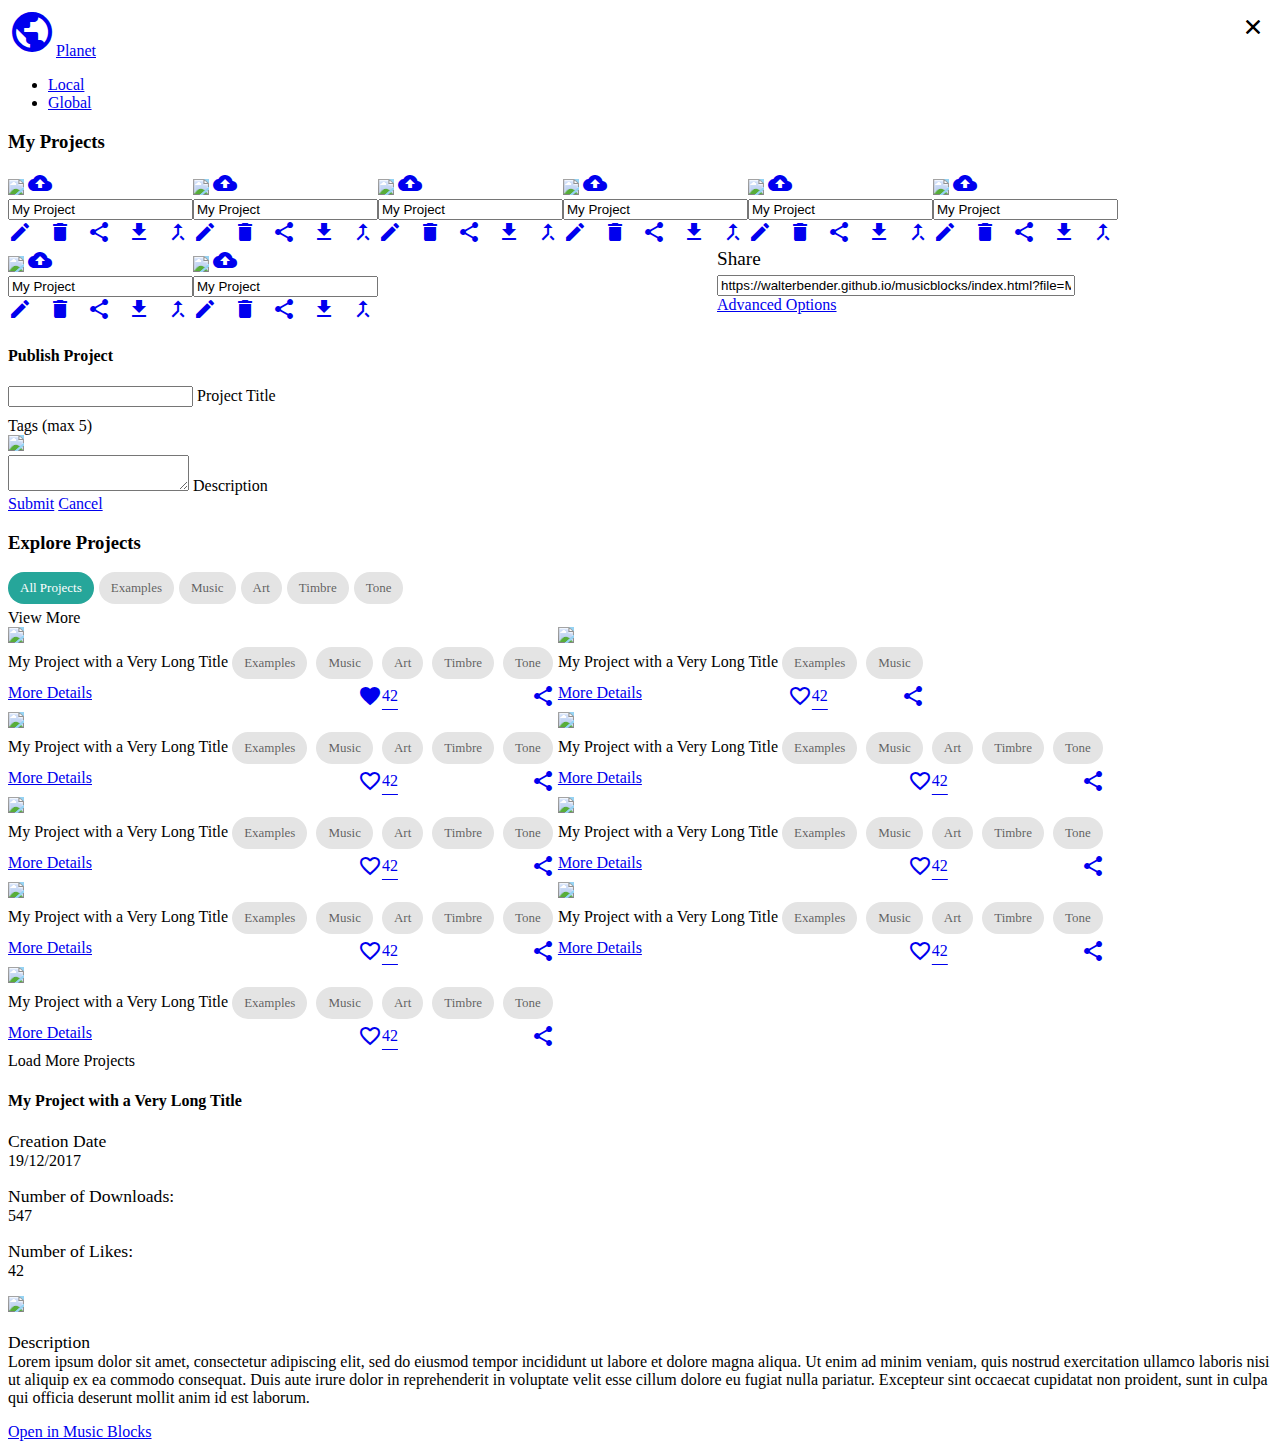
==== commit a4b75767: "Added projectsviewer; other extraneous changes" ====
--- a/index.html
+++ b/index.html
@@ -40,21 +40,22 @@
                 <div class="section">
                     <div class="row">
                         <div class="col s12">
-                            <div class="section">
-                                <div class="col s12 m6 l4">                     
-                                    <div class="card">
-                                        <div class="card-image">
-                                            <img class="project-image" src="images/planetgraphic.png">
-                                            <a class="btn-floating halfway-fab waves-effect waves-light orange modal-trigger" href="#publisher"><i class="material-icons">cloud_upload</i></a>
+                            <div class="section projectscontainer">
+                                <div class="col s12 m6 l4">                     
+                                    <div class="card">
+                                        <div class="card-image">
+                                            <img class="project-image" src="images/planetgraphic.png">
+                                            <a class="btn-floating halfway-fab waves-effect waves-light orange modal-trigger tooltipped" data-position="top" data-delay="50" data-tooltip="Publish Project" href="#publisher"><i class="material-icons">cloud_upload</i></a>
                                         </div>
                                         <div class="card-content">
                                             <input class="card-title grey-text text-darken-4" value="My Project" />
                                         </div>
                                         <div class="card-action">
                                             <div class="flexcontainer">
-                                                <a class="project-icon" href="#"><i class="material-icons">edit</i></a>
+                                                <a class="project-icon tooltipped" data-position="bottom" data-delay="50" data-tooltip="Edit Project" href="#"><i class="material-icons">edit</i></a>
+                                                <a class="project-icon tooltipped" data-position="bottom" data-delay="50" data-tooltip="Delete Project" href="#"><i class="material-icons">delete</i></a>
                                                 <div>
-                                                    <a class="project-icon" href="#"><i class="material-icons">delete</i></a>
+                                                    <a class="project-icon tooltipped" data-position="bottom" data-delay="50" data-tooltip="Share Project" href="#"><i class="material-icons">share</i></a>
                                                     <div class="card share-card">
                                                         <div class="card-content shareurltext">
                                                             <div class="shareurltitle">Share</div>
@@ -71,129 +72,267 @@
                                                         </div>
                                                     </div>
                                                 </div>
-                                                <a class="project-icon" href="#"><i class="material-icons">share</i></a>
-                                                <a class="project-icon" href="#"><i class="material-icons">file_download</i></a>
-                                                <a class="project-icon" href="#"><i class="material-icons">merge_type</i></a>
-                                            </div>
-                                        </div>
-                                    </div> 
-                                </div>
-                                <div class="col s12 m6 l4">                     
-                                    <div class="card">
-                                        <div class="card-image">
-                                            <img class="project-image" src="images/planetgraphic.png">
-                                            <a class="btn-floating halfway-fab waves-effect waves-light orange modal-trigger" href="#publisher"><i class="material-icons">cloud_upload</i></a>
+                                                <a class="project-icon tooltipped" data-position="bottom" data-delay="50" data-tooltip="Download Project" href="#"><i class="material-icons">file_download</i></a>
+                                                <a class="project-icon tooltipped" data-position="bottom" data-delay="50" data-tooltip="Merge with Current Project" href="#"><i class="material-icons">merge_type</i></a>
+                                            </div>
+                                        </div>
+                                    </div> 
+                                </div>
+                                <div class="col s12 m6 l4">                     
+                                    <div class="card">
+                                        <div class="card-image">
+                                            <img class="project-image" src="images/planetgraphic.png">
+                                            <a class="btn-floating halfway-fab waves-effect waves-light orange modal-trigger tooltipped" data-position="top" data-delay="50" data-tooltip="Publish Project" href="#publisher"><i class="material-icons">cloud_upload</i></a>
                                         </div>
                                         <div class="card-content">
                                             <input class="card-title grey-text text-darken-4" value="My Project" />
                                         </div>
                                         <div class="card-action">
                                             <div class="flexcontainer">
-                                                <a class="project-icon" href="#"><i class="material-icons">edit</i></a>
-                                                <a class="project-icon" href="#"><i class="material-icons">delete</i></a>
-                                                <a class="project-icon" href="#"><i class="material-icons">share</i></a>
-                                                <a class="project-icon" href="#"><i class="material-icons">file_download</i></a>
-                                                <a class="project-icon" href="#"><i class="material-icons">merge_type</i></a>
-                                            </div>
-                                        </div>
-                                    </div> 
-                                </div>
-                                <div class="col s12 m6 l4">                     
-                                    <div class="card">
-                                        <div class="card-image">
-                                            <img class="project-image" src="images/planetgraphic.png">
-                                            <a class="btn-floating halfway-fab waves-effect waves-light orange modal-trigger" href="#publisher"><i class="material-icons">cloud_upload</i></a>
+                                                <a class="project-icon tooltipped" data-position="bottom" data-delay="50" data-tooltip="Edit Project" href="#"><i class="material-icons">edit</i></a>
+                                                <a class="project-icon tooltipped" data-position="bottom" data-delay="50" data-tooltip="Delete Project" href="#"><i class="material-icons">delete</i></a>
+                                                <div>
+                                                    <a class="project-icon tooltipped" data-position="bottom" data-delay="50" data-tooltip="Share Project" href="#"><i class="material-icons">share</i></a>
+                                                    <div class="card share-card" style="display: none">
+                                                        <div class="card-content shareurltext">
+                                                            <div class="shareurltitle">Share</div>
+                                                            <input type="text" name="shareurl" class="shareurlinput" value="https://walterbender.github.io/musicblocks/index.html?file=MusicBlocks_My_Project.tb">
+                                                            <div class="shareurl-advanced" id="s1">
+                                                                <div class="shareurltitle">Flags</div>
+                                                                <div><input type="checkbox" name="run" id="checkbox1run"><label for="checkbox1run">Run project on startup.</label></div>
+                                                                <div><input type="checkbox" name="show" id="checkbox1show"><label for="checkbox1show">Show code blocks on startup.</label></div>
+                                                                <div><input type="checkbox" name="collapse" id="checkbox1collapse"><label for="checkbox1collapse">Collapse code blocks on startup.</label></div>
+                                                            </div>
+                                                        </div>
+                                                        <div class="card-action">
+                                                            <a href="#" onclick="toggleExpandable('s1','shareurl-advanced');">Advanced Options</a>
+                                                        </div>
+                                                    </div>
+                                                </div>
+                                                <a class="project-icon tooltipped" data-position="bottom" data-delay="50" data-tooltip="Download Project" href="#"><i class="material-icons">file_download</i></a>
+                                                <a class="project-icon tooltipped" data-position="bottom" data-delay="50" data-tooltip="Merge with Current Project" href="#"><i class="material-icons">merge_type</i></a>
+                                            </div>
+                                        </div>
+                                    </div> 
+                                </div>
+                                <div class="col s12 m6 l4">                     
+                                    <div class="card">
+                                        <div class="card-image">
+                                            <img class="project-image" src="images/planetgraphic.png">
+                                            <a class="btn-floating halfway-fab waves-effect waves-light orange modal-trigger tooltipped" data-position="top" data-delay="50" data-tooltip="Publish Project" href="#publisher"><i class="material-icons">cloud_upload</i></a>
                                         </div>
                                         <div class="card-content">
                                             <input class="card-title grey-text text-darken-4" value="My Project" />
                                         </div>
                                         <div class="card-action">
                                             <div class="flexcontainer">
-                                                <a class="project-icon" href="#"><i class="material-icons">edit</i></a>
-                                                <a class="project-icon" href="#"><i class="material-icons">delete</i></a>
-                                                <a class="project-icon" href="#"><i class="material-icons">share</i></a>
-                                                <a class="project-icon" href="#"><i class="material-icons">file_download</i></a>
-                                                <a class="project-icon" href="#"><i class="material-icons">merge_type</i></a>
-                                            </div>
-                                        </div>
-                                    </div> 
-                                </div>
-                                <div class="col s12 m6 l4">                     
-                                    <div class="card">
-                                        <div class="card-image">
-                                            <img class="project-image" src="images/planetgraphic.png">
-                                            <a class="btn-floating halfway-fab waves-effect waves-light orange modal-trigger" href="#publisher"><i class="material-icons">cloud_upload</i></a>
+                                                <a class="project-icon tooltipped" data-position="bottom" data-delay="50" data-tooltip="Edit Project" href="#"><i class="material-icons">edit</i></a>
+                                                <a class="project-icon tooltipped" data-position="bottom" data-delay="50" data-tooltip="Delete Project" href="#"><i class="material-icons">delete</i></a>
+                                                <div>
+                                                    <a class="project-icon tooltipped" data-position="bottom" data-delay="50" data-tooltip="Share Project" href="#"><i class="material-icons">share</i></a>
+                                                    <div class="card share-card" style="display: none">
+                                                        <div class="card-content shareurltext">
+                                                            <div class="shareurltitle">Share</div>
+                                                            <input type="text" name="shareurl" class="shareurlinput" value="https://walterbender.github.io/musicblocks/index.html?file=MusicBlocks_My_Project.tb">
+                                                            <div class="shareurl-advanced" id="s1">
+                                                                <div class="shareurltitle">Flags</div>
+                                                                <div><input type="checkbox" name="run" id="checkbox1run"><label for="checkbox1run">Run project on startup.</label></div>
+                                                                <div><input type="checkbox" name="show" id="checkbox1show"><label for="checkbox1show">Show code blocks on startup.</label></div>
+                                                                <div><input type="checkbox" name="collapse" id="checkbox1collapse"><label for="checkbox1collapse">Collapse code blocks on startup.</label></div>
+                                                            </div>
+                                                        </div>
+                                                        <div class="card-action">
+                                                            <a href="#" onclick="toggleExpandable('s1','shareurl-advanced');">Advanced Options</a>
+                                                        </div>
+                                                    </div>
+                                                </div>
+                                                <a class="project-icon tooltipped" data-position="bottom" data-delay="50" data-tooltip="Download Project" href="#"><i class="material-icons">file_download</i></a>
+                                                <a class="project-icon tooltipped" data-position="bottom" data-delay="50" data-tooltip="Merge with Current Project" href="#"><i class="material-icons">merge_type</i></a>
+                                            </div>
+                                        </div>
+                                    </div> 
+                                </div>
+                                <div class="col s12 m6 l4">                     
+                                    <div class="card">
+                                        <div class="card-image">
+                                            <img class="project-image" src="images/planetgraphic.png">
+                                            <a class="btn-floating halfway-fab waves-effect waves-light orange modal-trigger tooltipped" data-position="top" data-delay="50" data-tooltip="Publish Project" href="#publisher"><i class="material-icons">cloud_upload</i></a>
                                         </div>
                                         <div class="card-content">
                                             <input class="card-title grey-text text-darken-4" value="My Project" />
                                         </div>
                                         <div class="card-action">
                                             <div class="flexcontainer">
-                                                <a class="project-icon" href="#"><i class="material-icons">edit</i></a>
-                                                <a class="project-icon" href="#"><i class="material-icons">delete</i></a>
-                                                <a class="project-icon" href="#"><i class="material-icons">share</i></a>
-                                                <a class="project-icon" href="#"><i class="material-icons">file_download</i></a>
-                                                <a class="project-icon" href="#"><i class="material-icons">merge_type</i></a>
-                                            </div>
-                                        </div>
-                                    </div> 
-                                </div>
-                                <div class="col s12 m6 l4">                     
-                                    <div class="card">
-                                        <div class="card-image">
-                                            <img class="project-image" src="images/planetgraphic.png">
-                                            <a class="btn-floating halfway-fab waves-effect waves-light orange modal-trigger" href="#publisher"><i class="material-icons">cloud_upload</i></a>
+                                                <a class="project-icon tooltipped" data-position="bottom" data-delay="50" data-tooltip="Edit Project" href="#"><i class="material-icons">edit</i></a>
+                                                <a class="project-icon tooltipped" data-position="bottom" data-delay="50" data-tooltip="Delete Project" href="#"><i class="material-icons">delete</i></a>
+                                                <div>
+                                                    <a class="project-icon tooltipped" data-position="bottom" data-delay="50" data-tooltip="Share Project" href="#"><i class="material-icons">share</i></a>
+                                                    <div class="card share-card" style="display: none">
+                                                        <div class="card-content shareurltext">
+                                                            <div class="shareurltitle">Share</div>
+                                                            <input type="text" name="shareurl" class="shareurlinput" value="https://walterbender.github.io/musicblocks/index.html?file=MusicBlocks_My_Project.tb">
+                                                            <div class="shareurl-advanced" id="s1">
+                                                                <div class="shareurltitle">Flags</div>
+                                                                <div><input type="checkbox" name="run" id="checkbox1run"><label for="checkbox1run">Run project on startup.</label></div>
+                                                                <div><input type="checkbox" name="show" id="checkbox1show"><label for="checkbox1show">Show code blocks on startup.</label></div>
+                                                                <div><input type="checkbox" name="collapse" id="checkbox1collapse"><label for="checkbox1collapse">Collapse code blocks on startup.</label></div>
+                                                            </div>
+                                                        </div>
+                                                        <div class="card-action">
+                                                            <a href="#" onclick="toggleExpandable('s1','shareurl-advanced');">Advanced Options</a>
+                                                        </div>
+                                                    </div>
+                                                </div>
+                                                <a class="project-icon tooltipped" data-position="bottom" data-delay="50" data-tooltip="Download Project" href="#"><i class="material-icons">file_download</i></a>
+                                                <a class="project-icon tooltipped" data-position="bottom" data-delay="50" data-tooltip="Merge with Current Project" href="#"><i class="material-icons">merge_type</i></a>
+                                            </div>
+                                        </div>
+                                    </div> 
+                                </div>
+                                <div class="col s12 m6 l4">                     
+                                    <div class="card">
+                                        <div class="card-image">
+                                            <img class="project-image" src="images/planetgraphic.png">
+                                            <a class="btn-floating halfway-fab waves-effect waves-light orange modal-trigger tooltipped" data-position="top" data-delay="50" data-tooltip="Publish Project" href="#publisher"><i class="material-icons">cloud_upload</i></a>
                                         </div>
                                         <div class="card-content">
                                             <input class="card-title grey-text text-darken-4" value="My Project" />
                                         </div>
                                         <div class="card-action">
                                             <div class="flexcontainer">
-                                                <a class="project-icon" href="#"><i class="material-icons">edit</i></a>
-                                                <a class="project-icon" href="#"><i class="material-icons">delete</i></a>
-                                                <a class="project-icon" href="#"><i class="material-icons">share</i></a>
-                                                <a class="project-icon" href="#"><i class="material-icons">file_download</i></a>
-                                                <a class="project-icon" href="#"><i class="material-icons">merge_type</i></a>
-                                            </div>
-                                        </div>
-                                    </div> 
-                                </div>
-                                <div class="col s12 m6 l4">                     
-                                    <div class="card">
-                                        <div class="card-image">
-                                            <img class="project-image" src="images/planetgraphic.png">
-                                            <a class="btn-floating halfway-fab waves-effect waves-light orange modal-trigger" href="#publisher"><i class="material-icons">cloud_upload</i></a>
+                                                <a class="project-icon tooltipped" data-position="bottom" data-delay="50" data-tooltip="Edit Project" href="#"><i class="material-icons">edit</i></a>
+                                                <a class="project-icon tooltipped" data-position="bottom" data-delay="50" data-tooltip="Delete Project" href="#"><i class="material-icons">delete</i></a>
+                                                <div>
+                                                    <a class="project-icon tooltipped" data-position="bottom" data-delay="50" data-tooltip="Share Project" href="#"><i class="material-icons">share</i></a>
+                                                    <div class="card share-card" style="display: none">
+                                                        <div class="card-content shareurltext">
+                                                            <div class="shareurltitle">Share</div>
+                                                            <input type="text" name="shareurl" class="shareurlinput" value="https://walterbender.github.io/musicblocks/index.html?file=MusicBlocks_My_Project.tb">
+                                                            <div class="shareurl-advanced" id="s1">
+                                                                <div class="shareurltitle">Flags</div>
+                                                                <div><input type="checkbox" name="run" id="checkbox1run"><label for="checkbox1run">Run project on startup.</label></div>
+                                                                <div><input type="checkbox" name="show" id="checkbox1show"><label for="checkbox1show">Show code blocks on startup.</label></div>
+                                                                <div><input type="checkbox" name="collapse" id="checkbox1collapse"><label for="checkbox1collapse">Collapse code blocks on startup.</label></div>
+                                                            </div>
+                                                        </div>
+                                                        <div class="card-action">
+                                                            <a href="#" onclick="toggleExpandable('s1','shareurl-advanced');">Advanced Options</a>
+                                                        </div>
+                                                    </div>
+                                                </div>
+                                                <a class="project-icon tooltipped" data-position="bottom" data-delay="50" data-tooltip="Download Project" href="#"><i class="material-icons">file_download</i></a>
+                                                <a class="project-icon tooltipped" data-position="bottom" data-delay="50" data-tooltip="Merge with Current Project" href="#"><i class="material-icons">merge_type</i></a>
+                                            </div>
+                                        </div>
+                                    </div> 
+                                </div>
+                                <div class="col s12 m6 l4">                     
+                                    <div class="card">
+                                        <div class="card-image">
+                                            <img class="project-image" src="images/planetgraphic.png">
+                                            <a class="btn-floating halfway-fab waves-effect waves-light orange modal-trigger tooltipped" data-position="top" data-delay="50" data-tooltip="Publish Project" href="#publisher"><i class="material-icons">cloud_upload</i></a>
                                         </div>
                                         <div class="card-content">
                                             <input class="card-title grey-text text-darken-4" value="My Project" />
                                         </div>
                                         <div class="card-action">
                                             <div class="flexcontainer">
-                                                <a class="project-icon" href="#"><i class="material-icons">edit</i></a>
-                                                <a class="project-icon" href="#"><i class="material-icons">delete</i></a>
-                                                <a class="project-icon" href="#"><i class="material-icons">share</i></a>
-                                                <a class="project-icon" href="#"><i class="material-icons">file_download</i></a>
-                                                <a class="project-icon" href="#"><i class="material-icons">merge_type</i></a>
-                                            </div>
-                                        </div>
-                                    </div> 
-                                </div>
-                                <div class="col s12 m6 l4">                     
-                                    <div class="card">
-                                        <div class="card-image">
-                                            <img class="project-image" src="images/planetgraphic.png">
-                                            <a class="btn-floating halfway-fab waves-effect waves-light orange modal-trigger" href="#publisher"><i class="material-icons">cloud_upload</i></a>
+                                                <a class="project-icon tooltipped" data-position="bottom" data-delay="50" data-tooltip="Edit Project" href="#"><i class="material-icons">edit</i></a>
+                                                <a class="project-icon tooltipped" data-position="bottom" data-delay="50" data-tooltip="Delete Project" href="#"><i class="material-icons">delete</i></a>
+                                                <div>
+                                                    <a class="project-icon tooltipped" data-position="bottom" data-delay="50" data-tooltip="Share Project" href="#"><i class="material-icons">share</i></a>
+                                                    <div class="card share-card" style="display: none">
+                                                        <div class="card-content shareurltext">
+                                                            <div class="shareurltitle">Share</div>
+                                                            <input type="text" name="shareurl" class="shareurlinput" value="https://walterbender.github.io/musicblocks/index.html?file=MusicBlocks_My_Project.tb">
+                                                            <div class="shareurl-advanced" id="s1">
+                                                                <div class="shareurltitle">Flags</div>
+                                                                <div><input type="checkbox" name="run" id="checkbox1run"><label for="checkbox1run">Run project on startup.</label></div>
+                                                                <div><input type="checkbox" name="show" id="checkbox1show"><label for="checkbox1show">Show code blocks on startup.</label></div>
+                                                                <div><input type="checkbox" name="collapse" id="checkbox1collapse"><label for="checkbox1collapse">Collapse code blocks on startup.</label></div>
+                                                            </div>
+                                                        </div>
+                                                        <div class="card-action">
+                                                            <a href="#" onclick="toggleExpandable('s1','shareurl-advanced');">Advanced Options</a>
+                                                        </div>
+                                                    </div>
+                                                </div>
+                                                <a class="project-icon tooltipped" data-position="bottom" data-delay="50" data-tooltip="Download Project" href="#"><i class="material-icons">file_download</i></a>
+                                                <a class="project-icon tooltipped" data-position="bottom" data-delay="50" data-tooltip="Merge with Current Project" href="#"><i class="material-icons">merge_type</i></a>
+                                            </div>
+                                        </div>
+                                    </div> 
+                                </div>
+                                <div class="col s12 m6 l4">                     
+                                    <div class="card">
+                                        <div class="card-image">
+                                            <img class="project-image" src="images/planetgraphic.png">
+                                            <a class="btn-floating halfway-fab waves-effect waves-light orange modal-trigger tooltipped" data-position="top" data-delay="50" data-tooltip="Publish Project" href="#publisher"><i class="material-icons">cloud_upload</i></a>
                                         </div>
                                         <div class="card-content">
                                             <input class="card-title grey-text text-darken-4" value="My Project" />
                                         </div>
                                         <div class="card-action">
                                             <div class="flexcontainer">
-                                                <a class="project-icon" href="#"><i class="material-icons">edit</i></a>
-                                                <a class="project-icon" href="#"><i class="material-icons">delete</i></a>
-                                                <a class="project-icon" href="#"><i class="material-icons">share</i></a>
-                                                <a class="project-icon" href="#"><i class="material-icons">file_download</i></a>
-                                                <a class="project-icon" href="#"><i class="material-icons">merge_type</i></a>
+                                                <a class="project-icon tooltipped" data-position="bottom" data-delay="50" data-tooltip="Edit Project" href="#"><i class="material-icons">edit</i></a>
+                                                <a class="project-icon tooltipped" data-position="bottom" data-delay="50" data-tooltip="Delete Project" href="#"><i class="material-icons">delete</i></a>
+                                                <div>
+                                                    <a class="project-icon tooltipped" data-position="bottom" data-delay="50" data-tooltip="Share Project" href="#"><i class="material-icons">share</i></a>
+                                                    <div class="card share-card" style="display: none">
+                                                        <div class="card-content shareurltext">
+                                                            <div class="shareurltitle">Share</div>
+                                                            <input type="text" name="shareurl" class="shareurlinput" value="https://walterbender.github.io/musicblocks/index.html?file=MusicBlocks_My_Project.tb">
+                                                            <div class="shareurl-advanced" id="s1">
+                                                                <div class="shareurltitle">Flags</div>
+                                                                <div><input type="checkbox" name="run" id="checkbox1run"><label for="checkbox1run">Run project on startup.</label></div>
+                                                                <div><input type="checkbox" name="show" id="checkbox1show"><label for="checkbox1show">Show code blocks on startup.</label></div>
+                                                                <div><input type="checkbox" name="collapse" id="checkbox1collapse"><label for="checkbox1collapse">Collapse code blocks on startup.</label></div>
+                                                            </div>
+                                                        </div>
+                                                        <div class="card-action">
+                                                            <a href="#" onclick="toggleExpandable('s1','shareurl-advanced');">Advanced Options</a>
+                                                        </div>
+                                                    </div>
+                                                </div>
+                                                <a class="project-icon tooltipped" data-position="bottom" data-delay="50" data-tooltip="Download Project" href="#"><i class="material-icons">file_download</i></a>
+                                                <a class="project-icon tooltipped" data-position="bottom" data-delay="50" data-tooltip="Merge with Current Project" href="#"><i class="material-icons">merge_type</i></a>
+                                            </div>
+                                        </div>
+                                    </div> 
+                                </div>
+                                <div class="col s12 m6 l4">                     
+                                    <div class="card">
+                                        <div class="card-image">
+                                            <img class="project-image" src="images/planetgraphic.png">
+                                            <a class="btn-floating halfway-fab waves-effect waves-light orange modal-trigger tooltipped" data-position="top" data-delay="50" data-tooltip="Publish Project" href="#publisher"><i class="material-icons">cloud_upload</i></a>
+                                        </div>
+                                        <div class="card-content">
+                                            <input class="card-title grey-text text-darken-4" value="My Project" />
+                                        </div>
+                                        <div class="card-action">
+                                            <div class="flexcontainer">
+                                                <a class="project-icon tooltipped" data-position="bottom" data-delay="50" data-tooltip="Edit Project" href="#"><i class="material-icons">edit</i></a>
+                                                <a class="project-icon tooltipped" data-position="bottom" data-delay="50" data-tooltip="Delete Project" href="#"><i class="material-icons">delete</i></a>
+                                                <div>
+                                                    <a class="project-icon tooltipped" data-position="bottom" data-delay="50" data-tooltip="Share Project" href="#"><i class="material-icons">share</i></a>
+                                                    <div class="card share-card" style="display: none">
+                                                        <div class="card-content shareurltext">
+                                                            <div class="shareurltitle">Share</div>
+                                                            <input type="text" name="shareurl" class="shareurlinput" value="https://walterbender.github.io/musicblocks/index.html?file=MusicBlocks_My_Project.tb">
+                                                            <div class="shareurl-advanced" id="s1">
+                                                                <div class="shareurltitle">Flags</div>
+                                                                <div><input type="checkbox" name="run" id="checkbox1run"><label for="checkbox1run">Run project on startup.</label></div>
+                                                                <div><input type="checkbox" name="show" id="checkbox1show"><label for="checkbox1show">Show code blocks on startup.</label></div>
+                                                                <div><input type="checkbox" name="collapse" id="checkbox1collapse"><label for="checkbox1collapse">Collapse code blocks on startup.</label></div>
+                                                            </div>
+                                                        </div>
+                                                        <div class="card-action">
+                                                            <a href="#" onclick="toggleExpandable('s1','shareurl-advanced');">Advanced Options</a>
+                                                        </div>
+                                                    </div>
+                                                </div>
+                                                <a class="project-icon tooltipped" data-position="bottom" data-delay="50" data-tooltip="Download Project" href="#"><i class="material-icons">file_download</i></a>
+                                                <a class="project-icon tooltipped" data-position="bottom" data-delay="50" data-tooltip="Merge with Current Project" href="#"><i class="material-icons">merge_type</i></a>
                                             </div>
                                         </div>
                                     </div> 
@@ -247,42 +386,42 @@
                     <h3 class="header center light-green-text" id="globaltitle">Explore Projects</h3>
                 </div>
             </div>
-            <div class="section">
+            <div class="section flexcontainer">
                 <div class="container">
                     <div class="flexchips">
-                        <div class="chipselect selected">
+                        <div class="chipselect cursor selected">
                         All Projects
                         </div>
-                        <div class="chipselect">
+                        <div class="chipselect cursor">
                             Examples
                         </div>
-                        <div class="chipselect">
+                        <div class="chipselect cursor">
                             Music
                         </div>
-                        <div class="chipselect">
+                        <div class="chipselect cursor">
                             Art
                         </div>
-                        <div class="chipselect">
+                        <div class="chipselect cursor">
                             Timbre
                         </div>
-                        <div class="chipselect">
+                        <div class="chipselect cursor">
                             Tone
                         </div>
                     </div>
                     <div class="flexchips", id="morechips">
-                        <div class="chipselect">
+                        <div class="chipselect cursor">
                             More Tags
                         </div>
-                        <div class="chipselect">
+                        <div class="chipselect cursor">
                             Blah
                         </div>
-                        <div class="chipselect">
+                        <div class="chipselect cursor">
                             Lorem
                         </div>
-                        <div class="chipselect">
+                        <div class="chipselect cursor">
                             Ipsum
                         </div>
-                        <div class="chipselect">
+                        <div class="chipselect cursor">
                             Dolor
                         </div>
                     </div>
@@ -293,123 +432,291 @@
                 <div class="section">
                     <div class="row">
                         <div class="col s12">
-                            <div class="section">
-                                <div class="col s12 m6 l4">                     
-                                    <div class="card">
-                                        <div class="card-image">
-                                            <img class="project-image" src="images/planetgraphic.png">
-                                            <a class="btn-floating halfway-fab waves-effect waves-light orange modal-trigger" href="#publisher"><i class="material-icons">cloud_upload</i></a>
-                                        </div>
-                                        <div class="card-content">
-                                            <input class="card-title grey-text text-darken-4" value="My Project" />
-                                        </div>
-                                        <div class="card-action">
-                                            <div class="flexcontainer">
-                                                <a class="project-icon" href="#"><i class="material-icons">edit</i></a>
-                                                <a class="project-icon" href="#"><i class="material-icons">delete</i></a>
-                                                <a class="project-icon" href="#"><i class="material-icons">share</i></a>
-                                                <a class="project-icon" href="#"><i class="material-icons">file_download</i></a>
-                                                <a class="project-icon" href="#"><i class="material-icons">merge_type</i></a>
-                                            </div>
-                                        </div>
-                                    </div> 
-                                </div>
-                                <div class="col s12 m6 l4">                     
-                                    <div class="card">
-                                        <div class="card-image">
-                                            <img class="project-image" src="images/planetgraphic.png">
-                                            <a class="btn-floating halfway-fab waves-effect waves-light orange modal-trigger" href="#publisher"><i class="material-icons">cloud_upload</i></a>
-                                        </div>
-                                        <div class="card-content">
-                                            <input class="card-title grey-text text-darken-4" value="My Project" />
-                                        </div>
-                                        <div class="card-action">
-                                            <div class="flexcontainer">
-                                                <a class="project-icon" href="#"><i class="material-icons">edit</i></a>
-                                                <a class="project-icon" href="#"><i class="material-icons">delete</i></a>
-                                                <a class="project-icon" href="#"><i class="material-icons">share</i></a>
-                                                <a class="project-icon" href="#"><i class="material-icons">file_download</i></a>
-                                                <a class="project-icon" href="#"><i class="material-icons">merge_type</i></a>
-                                            </div>
-                                        </div>
-                                    </div> 
-                                </div>
-                                <div class="col s12 m6 l4">                     
-                                    <div class="card">
-                                        <div class="card-image">
-                                            <img class="project-image" src="images/planetgraphic.png">
-                                            <a class="btn-floating halfway-fab waves-effect waves-light orange modal-trigger" href="#publisher"><i class="material-icons">cloud_upload</i></a>
-                                        </div>
-                                        <div class="card-content">
-                                            <input class="card-title grey-text text-darken-4" value="My Project" />
-                                        </div>
-                                        <div class="card-action">
-                                            <div class="flexcontainer">
-                                                <a class="project-icon" href="#"><i class="material-icons">edit</i></a>
-                                                <a class="project-icon" href="#"><i class="material-icons">delete</i></a>
-                                                <a class="project-icon" href="#"><i class="material-icons">share</i></a>
-                                                <a class="project-icon" href="#"><i class="material-icons">file_download</i></a>
-                                                <a class="project-icon" href="#"><i class="material-icons">merge_type</i></a>
-                                            </div>
-                                        </div>
-                                    </div> 
-                                </div>
-                                <div class="col s12 m6 l4">                     
-                                    <div class="card">
-                                        <div class="card-image">
-                                            <img class="project-image" src="images/planetgraphic.png">
-                                            <a class="btn-floating halfway-fab waves-effect waves-light orange modal-trigger" href="#publisher"><i class="material-icons">cloud_upload</i></a>
-                                        </div>
-                                        <div class="card-content">
-                                            <input class="card-title grey-text text-darken-4" value="My Project" />
-                                        </div>
-                                        <div class="card-action">
-                                            <div class="flexcontainer">
-                                                <a class="project-icon" href="#"><i class="material-icons">edit</i></a>
-                                                <a class="project-icon" href="#"><i class="material-icons">delete</i></a>
-                                                <a class="project-icon" href="#"><i class="material-icons">share</i></a>
-                                                <a class="project-icon" href="#"><i class="material-icons">file_download</i></a>
-                                                <a class="project-icon" href="#"><i class="material-icons">merge_type</i></a>
-                                            </div>
-                                        </div>
-                                    </div> 
-                                </div>
-                                <div class="col s12 m6 l4">                     
-                                    <div class="card">
-                                        <div class="card-image">
-                                            <img class="project-image" src="images/planetgraphic.png">
-                                            <a class="btn-floating halfway-fab waves-effect waves-light orange modal-trigger" href="#publisher"><i class="material-icons">cloud_upload</i></a>
-                                        </div>
-                                        <div class="card-content">
-                                            <input class="card-title grey-text text-darken-4" value="My Project" />
-                                        </div>
-                                        <div class="card-action">
-                                            <div class="flexcontainer">
-                                                <a class="project-icon" href="#"><i class="material-icons">edit</i></a>
-                                                <a class="project-icon" href="#"><i class="material-icons">delete</i></a>
-                                                <a class="project-icon" href="#"><i class="material-icons">share</i></a>
-                                                <a class="project-icon" href="#"><i class="material-icons">file_download</i></a>
-                                                <a class="project-icon" href="#"><i class="material-icons">merge_type</i></a>
-                                            </div>
-                                        </div>
-                                    </div> 
-                                </div>
-                                <div class="col s12 m6 l4">                     
-                                    <div class="card">
-                                        <div class="card-image">
-                                            <img class="project-image" src="images/planetgraphic.png">
-                                            <a class="btn-floating halfway-fab waves-effect waves-light orange modal-trigger" href="#publisher"><i class="material-icons">cloud_upload</i></a>
-                                        </div>
-                                        <div class="card-content">
-                                            <input class="card-title grey-text text-darken-4" value="My Project" />
-                                        </div>
-                                        <div class="card-action">
-                                            <div class="flexcontainer">
-                                                <a class="project-icon" href="#"><i class="material-icons">edit</i></a>
-                                                <a class="project-icon" href="#"><i class="material-icons">delete</i></a>
-                                                <a class="project-icon" href="#"><i class="material-icons">share</i></a>
-                                                <a class="project-icon" href="#"><i class="material-icons">file_download</i></a>
-                                                <a class="project-icon" href="#"><i class="material-icons">merge_type</i></a>
+                            <div class="section projectscontainer">
+                                <div class="col s12 m6 l4">                     
+                                    <div class="card">
+                                        <div class="card-image">
+                                            <img class="project-image" src="images/planetgraphic.png">
+                                        </div>
+                                        <div class="card-content">
+                                            <span class="card-title global-title grey-text text-darken-4">My Project with a Very Long Title</span>
+                                            <div class="chipselect">
+                                                Examples
+                                            </div>
+                                            <div class="chipselect">
+                                                Music
+                                            </div>
+                                            <div class="chipselect">
+                                                Art
+                                            </div>
+                                            <div class="chipselect">
+                                                Timbre
+                                            </div>
+                                            <div class="chipselect">
+                                                Tone
+                                            </div>
+                                        </div>
+                                        <div class="card-action">
+                                            <div class="flexcontainer">
+                                                <a class="project-icon modal-trigger" href="#projectviewer">More Details</a>
+                                                <a class="project-icon" href="#"></a>
+                                                <a class="project-icon tooltipped" data-position="bottom" data-delay="50" data-tooltip="Like Project" href="#"><i class="material-icons">favorite</i><span class="likes-count">42</span></a>
+                                                <a class="project-icon tooltipped" data-position="bottom" data-delay="50" data-tooltip="Share Project" href="#"><i class="material-icons">share</i></a>
+                                            </div>
+                                        </div>
+                                    </div> 
+                                </div>
+                                <div class="col s12 m6 l4">                     
+                                    <div class="card">
+                                        <div class="card-image">
+                                            <img class="project-image" src="images/planetgraphic.png">
+                                        </div>
+                                        <div class="card-content">
+                                            <span class="card-title global-title grey-text text-darken-4">My Project with a Very Long Title</span>
+                                            <div class="chipselect">
+                                                Examples
+                                            </div>
+                                            <div class="chipselect">
+                                                Music
+                                            </div>
+                                        </div>
+                                        <div class="card-action">
+                                            <div class="flexcontainer">
+                                                <a class="project-icon modal-trigger" href="#projectviewer">More Details</a>
+                                                <a class="project-icon" href="#"></a>
+                                                <a class="project-icon tooltipped" data-position="bottom" data-delay="50" data-tooltip="Like Project" href="#"><i class="material-icons">favorite_border</i><span class="likes-count">42</span></a>
+                                                <a class="project-icon tooltipped" data-position="bottom" data-delay="50" data-tooltip="Share Project" href="#"><i class="material-icons">share</i></a>
+                                            </div>
+                                        </div>
+                                    </div> 
+                                </div>
+                                <div class="col s12 m6 l4">                     
+                                    <div class="card">
+                                        <div class="card-image">
+                                            <img class="project-image" src="images/planetgraphic.png">
+                                        </div>
+                                        <div class="card-content">
+                                            <span class="card-title global-title grey-text text-darken-4">My Project with a Very Long Title</span>
+                                            <div class="chipselect">
+                                                Examples
+                                            </div>
+                                            <div class="chipselect">
+                                                Music
+                                            </div>
+                                            <div class="chipselect">
+                                                Art
+                                            </div>
+                                            <div class="chipselect">
+                                                Timbre
+                                            </div>
+                                            <div class="chipselect">
+                                                Tone
+                                            </div>
+                                        </div>
+                                        <div class="card-action">
+                                            <div class="flexcontainer">
+                                                <a class="project-icon modal-trigger" href="#projectviewer">More Details</a>
+                                                <a class="project-icon" href="#"></a>
+                                                <a class="project-icon tooltipped" data-position="bottom" data-delay="50" data-tooltip="Like Project" href="#"><i class="material-icons">favorite_border</i><span class="likes-count">42</span></a>
+                                                <a class="project-icon tooltipped" data-position="bottom" data-delay="50" data-tooltip="Share Project" href="#"><i class="material-icons">share</i></a>
+                                            </div>
+                                        </div>
+                                    </div> 
+                                </div>
+                                <div class="col s12 m6 l4">                     
+                                    <div class="card">
+                                        <div class="card-image">
+                                            <img class="project-image" src="images/planetgraphic.png">
+                                        </div>
+                                        <div class="card-content">
+                                            <span class="card-title global-title grey-text text-darken-4">My Project with a Very Long Title</span>
+                                            <div class="chipselect">
+                                                Examples
+                                            </div>
+                                            <div class="chipselect">
+                                                Music
+                                            </div>
+                                            <div class="chipselect">
+                                                Art
+                                            </div>
+                                            <div class="chipselect">
+                                                Timbre
+                                            </div>
+                                            <div class="chipselect">
+                                                Tone
+                                            </div>
+                                        </div>
+                                        <div class="card-action">
+                                            <div class="flexcontainer">
+                                                <a class="project-icon modal-trigger" href="#projectviewer">More Details</a>
+                                                <a class="project-icon" href="#"></a>
+                                                <a class="project-icon tooltipped" data-position="bottom" data-delay="50" data-tooltip="Like Project" href="#"><i class="material-icons">favorite_border</i><span class="likes-count">42</span></a>
+                                                <a class="project-icon tooltipped" data-position="bottom" data-delay="50" data-tooltip="Share Project" href="#"><i class="material-icons">share</i></a>
+                                            </div>
+                                        </div>
+                                    </div> 
+                                </div>
+                                <div class="col s12 m6 l4">                     
+                                    <div class="card">
+                                        <div class="card-image">
+                                            <img class="project-image" src="images/planetgraphic.png">
+                                        </div>
+                                        <div class="card-content">
+                                            <span class="card-title global-title grey-text text-darken-4">My Project with a Very Long Title</span>
+                                            <div class="chipselect">
+                                                Examples
+                                            </div>
+                                            <div class="chipselect">
+                                                Music
+                                            </div>
+                                            <div class="chipselect">
+                                                Art
+                                            </div>
+                                            <div class="chipselect">
+                                                Timbre
+                                            </div>
+                                            <div class="chipselect">
+                                                Tone
+                                            </div>
+                                        </div>
+                                        <div class="card-action">
+                                            <div class="flexcontainer">
+                                                <a class="project-icon modal-trigger" href="#projectviewer">More Details</a>
+                                                <a class="project-icon" href="#"></a>
+                                                <a class="project-icon tooltipped" data-position="bottom" data-delay="50" data-tooltip="Like Project" href="#"><i class="material-icons">favorite_border</i><span class="likes-count">42</span></a>
+                                                <a class="project-icon tooltipped" data-position="bottom" data-delay="50" data-tooltip="Share Project" href="#"><i class="material-icons">share</i></a>
+                                            </div>
+                                        </div>
+                                    </div> 
+                                </div>
+                                <div class="col s12 m6 l4">                     
+                                    <div class="card">
+                                        <div class="card-image">
+                                            <img class="project-image" src="images/planetgraphic.png">
+                                        </div>
+                                        <div class="card-content">
+                                            <span class="card-title global-title grey-text text-darken-4">My Project with a Very Long Title</span>
+                                            <div class="chipselect">
+                                                Examples
+                                            </div>
+                                            <div class="chipselect">
+                                                Music
+                                            </div>
+                                            <div class="chipselect">
+                                                Art
+                                            </div>
+                                            <div class="chipselect">
+                                                Timbre
+                                            </div>
+                                            <div class="chipselect">
+                                                Tone
+                                            </div>
+                                        </div>
+                                        <div class="card-action">
+                                            <div class="flexcontainer">
+                                                <a class="project-icon modal-trigger" href="#projectviewer">More Details</a>
+                                                <a class="project-icon" href="#"></a>
+                                                <a class="project-icon tooltipped" data-position="bottom" data-delay="50" data-tooltip="Like Project" href="#"><i class="material-icons">favorite_border</i><span class="likes-count">42</span></a>
+                                                <a class="project-icon tooltipped" data-position="bottom" data-delay="50" data-tooltip="Share Project" href="#"><i class="material-icons">share</i></a>
+                                            </div>
+                                        </div>
+                                    </div> 
+                                </div>
+                                <div class="col s12 m6 l4">                     
+                                    <div class="card">
+                                        <div class="card-image">
+                                            <img class="project-image" src="images/planetgraphic.png">
+                                        </div>
+                                        <div class="card-content">
+                                            <span class="card-title global-title grey-text text-darken-4">My Project with a Very Long Title</span>
+                                            <div class="chipselect">
+                                                Examples
+                                            </div>
+                                            <div class="chipselect">
+                                                Music
+                                            </div>
+                                            <div class="chipselect">
+                                                Art
+                                            </div>
+                                            <div class="chipselect">
+                                                Timbre
+                                            </div>
+                                            <div class="chipselect">
+                                                Tone
+                                            </div>
+                                        </div>
+                                        <div class="card-action">
+                                            <div class="flexcontainer">
+                                                <a class="project-icon modal-trigger" href="#projectviewer">More Details</a>
+                                                <a class="project-icon" href="#"></a>
+                                                <a class="project-icon tooltipped" data-position="bottom" data-delay="50" data-tooltip="Like Project" href="#"><i class="material-icons">favorite_border</i><span class="likes-count">42</span></a>
+                                                <a class="project-icon tooltipped" data-position="bottom" data-delay="50" data-tooltip="Share Project" href="#"><i class="material-icons">share</i></a>
+                                            </div>
+                                        </div>
+                                    </div> 
+                                </div>
+                                <div class="col s12 m6 l4">                     
+                                    <div class="card">
+                                        <div class="card-image">
+                                            <img class="project-image" src="images/planetgraphic.png">
+                                        </div>
+                                        <div class="card-content">
+                                            <span class="card-title global-title grey-text text-darken-4">My Project with a Very Long Title</span>
+                                            <div class="chipselect">
+                                                Examples
+                                            </div>
+                                            <div class="chipselect">
+                                                Music
+                                            </div>
+                                            <div class="chipselect">
+                                                Art
+                                            </div>
+                                            <div class="chipselect">
+                                                Timbre
+                                            </div>
+                                            <div class="chipselect">
+                                                Tone
+                                            </div>
+                                        </div>
+                                        <div class="card-action">
+                                            <div class="flexcontainer">
+                                                <a class="project-icon modal-trigger" href="#projectviewer">More Details</a>
+                                                <a class="project-icon" href="#"></a>
+                                                <a class="project-icon tooltipped" data-position="bottom" data-delay="50" data-tooltip="Like Project" href="#"><i class="material-icons">favorite_border</i><span class="likes-count">42</span></a>
+                                                <a class="project-icon tooltipped" data-position="bottom" data-delay="50" data-tooltip="Share Project" href="#"><i class="material-icons">share</i></a>
+                                            </div>
+                                        </div>
+                                    </div> 
+                                </div>
+                                <div class="col s12 m6 l4">                     
+                                    <div class="card">
+                                        <div class="card-image">
+                                            <img class="project-image" src="images/planetgraphic.png">
+                                        </div>
+                                        <div class="card-content">
+                                            <span class="card-title global-title grey-text text-darken-4">My Project with a Very Long Title</span>
+                                            <div class="chipselect">
+                                                Examples
+                                            </div>
+                                            <div class="chipselect">
+                                                Music
+                                            </div>
+                                            <div class="chipselect">
+                                                Art
+                                            </div>
+                                            <div class="chipselect">
+                                                Timbre
+                                            </div>
+                                            <div class="chipselect">
+                                                Tone
+                                            </div>
+                                        </div>
+                                        <div class="card-action">
+                                            <div class="flexcontainer">
+                                                <a class="project-icon modal-trigger" href="#projectviewer">More Details</a>
+                                                <a class="project-icon" href="#"></a>
+                                                <a class="project-icon tooltipped" data-position="bottom" data-delay="50" data-tooltip="Like Project" href="#"><i class="material-icons">favorite_border</i><span class="likes-count">42</span></a>
+                                                <a class="project-icon tooltipped" data-position="bottom" data-delay="50" data-tooltip="Share Project" href="#"><i class="material-icons">share</i></a>
                                             </div>
                                         </div>
                                     </div> 
@@ -420,24 +727,23 @@
                     <a class="waves-effect btn-flat centre-button" id="load-more-projects">Load More Projects</a>
                 </div>
             </div>
-            <div id="publisher" class="modal">
+            <div id="projectviewer" class="modal">
                 <a class="modal-close close-button"><i class="material-icons">close</i></a>
                 <div class="modal-content">
-                    <h4>Publish Project</h4>
-                    <form class="col s12">
-                        <div class="row">
+                    <h4>My Project with a Very Long Title</h4>
+                    <div class="col s12">
+                        <div class="row no-margin-bottom">
                             <div class="col s6">
-                                <div class="row">
-                                    <div class="input-field">
-                                        <input id="publish-title" type="text" class="validate" data-length="50">
-                                        <label for="publish-title">Project Title</label>
-                                    </div>
-                                </div>
-                                <div class="row">
-                                    <div class="input-field">
-                                        <div class="chips chips-autocomplete" id="tagsadd"></div>
-                                        <label for="publish-tags">Tags (max 5)</label>
-                                    </div>
+                                <div class="row no-margin-bottom">
+                                    <p>
+                                        <div class="subheading">Creation Date</div>19/12/2017
+                                    </p>
+                                    <p>
+                                        <div class="subheading">Number of Downloads:</div>547
+                                    </p>
+                                    <p>
+                                        <div class="subheading">Number of Likes:</div>42
+                                    </p>
                                 </div>
                             </div>
                             <div class="col s6">
@@ -445,16 +751,17 @@
                             </div>
                         </div>
                         <div class="row">
-                            <div class="input-field col s12">
-                                <textarea id="publish-description" class="materialize-textarea" data-length="1000"></textarea>
-                                <label for="publish-description">Description</label>
+                            <div class="col s12">
+                                <p>
+                                    <div class="subheading">Description</div>
+                                    Lorem ipsum dolor sit amet, consectetur adipiscing elit, sed do eiusmod tempor incididunt ut labore et dolore magna aliqua. Ut enim ad minim veniam, quis nostrud exercitation ullamco laboris nisi ut aliquip ex ea commodo consequat. Duis aute irure dolor in reprehenderit in voluptate velit esse cillum dolore eu fugiat nulla pariatur. Excepteur sint occaecat cupidatat non proident, sunt in culpa qui officia deserunt mollit anim id est laborum.
+                                </p>
                             </div>
                         </div>
-                    </form>
+                    </div>
                 </div>
                 <div class="modal-footer">
-                    <a href="#!" class="modal-action modal-close waves-effect waves-green btn-flat">Submit</a>
-                    <a href="#!" class="modal-action modal-close waves-effect waves-red btn-flat">Cancel</a>
+                    <a href="#!" class="modal-action modal-close waves-effect waves-green btn-flat">Open in Music Blocks</a>
                 </div>
             </div>
         </div>
@@ -502,7 +809,10 @@
                 for (var i = 0; i<keys.length; i++){
                     chiptags[keys[i]]=null;
                 }
+
                 $('#publisher').modal();
+                $('#projectviewer').modal();
+
                 $('#tagsadd').material_chip({
                     autocompleteOptions: {
                         data: chiptags,
--- a/css/style.css
+++ b/css/style.css
@@ -11,12 +11,21 @@
 #tagsadd{
 	padding-top: 10px;
 }
-
+.col{
+	margin-left: 0 !important;
+}
 .project-image{
 	background-color: #96D3F3;
 }
 .project-icon{
 	margin-right: 3px !important;
+}
+.projectscontainer{
+	display: flex;
+    flex-direction: row;
+    flex-wrap: wrap;
+    margin: 0 auto;
+    justify-content: left;
 }
 .flexcontainer{
 	display: -webkit-box;
@@ -132,11 +141,27 @@
 	background-color: #26a69a;
     color: #fff;
 }
-.chipselect:not(.selected){
+.chipselect.cursor:not(.selected){
 	cursor: pointer;
 }
 .centre-button{
 	left: 50%;
     transform: translateX(-50%);
     margin-top: 10px;
+}
+.global-title {
+	white-space: nowrap;
+    overflow: hidden;
+    text-overflow: ellipsis;
+}
+.subheading {
+	font-weight: 300;
+    font-size: 1.1rem;
+}
+.no-margin-bottom {
+	margin-bottom: 0px !important;
+}
+.likes-count {
+	position: relative;
+    top: -7px;
 }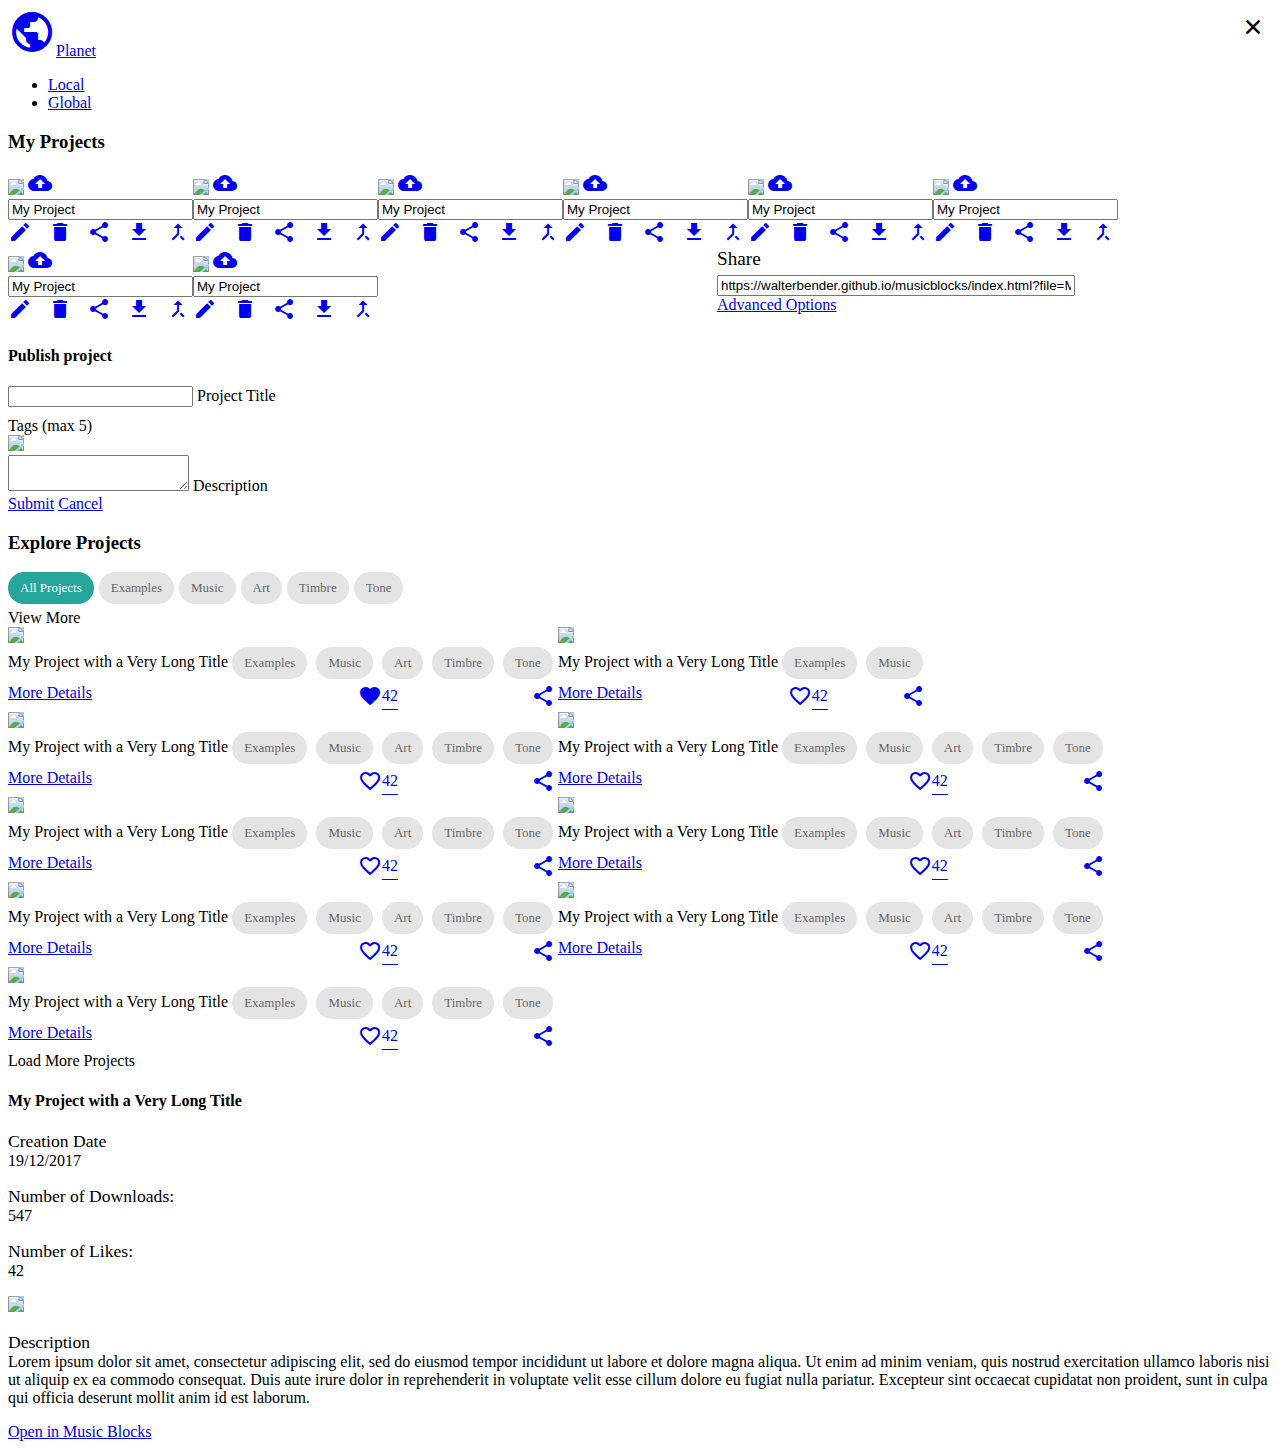
==== commit 314de6b1: "Converted tooltips to sentence case" ====
--- a/index.html
+++ b/index.html
@@ -45,17 +45,17 @@
                                     <div class="card">
                                         <div class="card-image">
                                             <img class="project-image" src="images/planetgraphic.png">
-                                            <a class="btn-floating halfway-fab waves-effect waves-light orange modal-trigger tooltipped" data-position="top" data-delay="50" data-tooltip="Publish Project" href="#publisher"><i class="material-icons">cloud_upload</i></a>
+                                            <a class="btn-floating halfway-fab waves-effect waves-light orange modal-trigger tooltipped" data-position="top" data-delay="50" data-tooltip="Publish project" href="#publisher"><i class="material-icons">cloud_upload</i></a>
                                         </div>
                                         <div class="card-content">
                                             <input class="card-title grey-text text-darken-4" value="My Project" />
                                         </div>
                                         <div class="card-action">
                                             <div class="flexcontainer">
-                                                <a class="project-icon tooltipped" data-position="bottom" data-delay="50" data-tooltip="Edit Project" href="#"><i class="material-icons">edit</i></a>
-                                                <a class="project-icon tooltipped" data-position="bottom" data-delay="50" data-tooltip="Delete Project" href="#"><i class="material-icons">delete</i></a>
+                                                <a class="project-icon tooltipped" data-position="bottom" data-delay="50" data-tooltip="Edit project" href="#"><i class="material-icons">edit</i></a>
+                                                <a class="project-icon tooltipped" data-position="bottom" data-delay="50" data-tooltip="Delete project" href="#"><i class="material-icons">delete</i></a>
                                                 <div>
-                                                    <a class="project-icon tooltipped" data-position="bottom" data-delay="50" data-tooltip="Share Project" href="#"><i class="material-icons">share</i></a>
+                                                    <a class="project-icon tooltipped" data-position="bottom" data-delay="50" data-tooltip="Share project" href="#"><i class="material-icons">share</i></a>
                                                     <div class="card share-card">
                                                         <div class="card-content shareurltext">
                                                             <div class="shareurltitle">Share</div>
@@ -72,27 +72,27 @@
                                                         </div>
                                                     </div>
                                                 </div>
-                                                <a class="project-icon tooltipped" data-position="bottom" data-delay="50" data-tooltip="Download Project" href="#"><i class="material-icons">file_download</i></a>
-                                                <a class="project-icon tooltipped" data-position="bottom" data-delay="50" data-tooltip="Merge with Current Project" href="#"><i class="material-icons">merge_type</i></a>
-                                            </div>
-                                        </div>
-                                    </div> 
-                                </div>
-                                <div class="col s12 m6 l4">                     
-                                    <div class="card">
-                                        <div class="card-image">
-                                            <img class="project-image" src="images/planetgraphic.png">
-                                            <a class="btn-floating halfway-fab waves-effect waves-light orange modal-trigger tooltipped" data-position="top" data-delay="50" data-tooltip="Publish Project" href="#publisher"><i class="material-icons">cloud_upload</i></a>
+                                                <a class="project-icon tooltipped" data-position="bottom" data-delay="50" data-tooltip="Download project" href="#"><i class="material-icons">file_download</i></a>
+                                                <a class="project-icon tooltipped" data-position="bottom" data-delay="50" data-tooltip="Merge with current project" href="#"><i class="material-icons">merge_type</i></a>
+                                            </div>
+                                        </div>
+                                    </div> 
+                                </div>
+                                <div class="col s12 m6 l4">                     
+                                    <div class="card">
+                                        <div class="card-image">
+                                            <img class="project-image" src="images/planetgraphic.png">
+                                            <a class="btn-floating halfway-fab waves-effect waves-light orange modal-trigger tooltipped" data-position="top" data-delay="50" data-tooltip="Publish project" href="#publisher"><i class="material-icons">cloud_upload</i></a>
                                         </div>
                                         <div class="card-content">
                                             <input class="card-title grey-text text-darken-4" value="My Project" />
                                         </div>
                                         <div class="card-action">
                                             <div class="flexcontainer">
-                                                <a class="project-icon tooltipped" data-position="bottom" data-delay="50" data-tooltip="Edit Project" href="#"><i class="material-icons">edit</i></a>
-                                                <a class="project-icon tooltipped" data-position="bottom" data-delay="50" data-tooltip="Delete Project" href="#"><i class="material-icons">delete</i></a>
+                                                <a class="project-icon tooltipped" data-position="bottom" data-delay="50" data-tooltip="Edit project" href="#"><i class="material-icons">edit</i></a>
+                                                <a class="project-icon tooltipped" data-position="bottom" data-delay="50" data-tooltip="Delete project" href="#"><i class="material-icons">delete</i></a>
                                                 <div>
-                                                    <a class="project-icon tooltipped" data-position="bottom" data-delay="50" data-tooltip="Share Project" href="#"><i class="material-icons">share</i></a>
+                                                    <a class="project-icon tooltipped" data-position="bottom" data-delay="50" data-tooltip="Share project" href="#"><i class="material-icons">share</i></a>
                                                     <div class="card share-card" style="display: none">
                                                         <div class="card-content shareurltext">
                                                             <div class="shareurltitle">Share</div>
@@ -109,27 +109,27 @@
                                                         </div>
                                                     </div>
                                                 </div>
-                                                <a class="project-icon tooltipped" data-position="bottom" data-delay="50" data-tooltip="Download Project" href="#"><i class="material-icons">file_download</i></a>
-                                                <a class="project-icon tooltipped" data-position="bottom" data-delay="50" data-tooltip="Merge with Current Project" href="#"><i class="material-icons">merge_type</i></a>
-                                            </div>
-                                        </div>
-                                    </div> 
-                                </div>
-                                <div class="col s12 m6 l4">                     
-                                    <div class="card">
-                                        <div class="card-image">
-                                            <img class="project-image" src="images/planetgraphic.png">
-                                            <a class="btn-floating halfway-fab waves-effect waves-light orange modal-trigger tooltipped" data-position="top" data-delay="50" data-tooltip="Publish Project" href="#publisher"><i class="material-icons">cloud_upload</i></a>
+                                                <a class="project-icon tooltipped" data-position="bottom" data-delay="50" data-tooltip="Download project" href="#"><i class="material-icons">file_download</i></a>
+                                                <a class="project-icon tooltipped" data-position="bottom" data-delay="50" data-tooltip="Merge with current project" href="#"><i class="material-icons">merge_type</i></a>
+                                            </div>
+                                        </div>
+                                    </div> 
+                                </div>
+                                <div class="col s12 m6 l4">                     
+                                    <div class="card">
+                                        <div class="card-image">
+                                            <img class="project-image" src="images/planetgraphic.png">
+                                            <a class="btn-floating halfway-fab waves-effect waves-light orange modal-trigger tooltipped" data-position="top" data-delay="50" data-tooltip="Publish project" href="#publisher"><i class="material-icons">cloud_upload</i></a>
                                         </div>
                                         <div class="card-content">
                                             <input class="card-title grey-text text-darken-4" value="My Project" />
                                         </div>
                                         <div class="card-action">
                                             <div class="flexcontainer">
-                                                <a class="project-icon tooltipped" data-position="bottom" data-delay="50" data-tooltip="Edit Project" href="#"><i class="material-icons">edit</i></a>
-                                                <a class="project-icon tooltipped" data-position="bottom" data-delay="50" data-tooltip="Delete Project" href="#"><i class="material-icons">delete</i></a>
+                                                <a class="project-icon tooltipped" data-position="bottom" data-delay="50" data-tooltip="Edit project" href="#"><i class="material-icons">edit</i></a>
+                                                <a class="project-icon tooltipped" data-position="bottom" data-delay="50" data-tooltip="Delete project" href="#"><i class="material-icons">delete</i></a>
                                                 <div>
-                                                    <a class="project-icon tooltipped" data-position="bottom" data-delay="50" data-tooltip="Share Project" href="#"><i class="material-icons">share</i></a>
+                                                    <a class="project-icon tooltipped" data-position="bottom" data-delay="50" data-tooltip="Share project" href="#"><i class="material-icons">share</i></a>
                                                     <div class="card share-card" style="display: none">
                                                         <div class="card-content shareurltext">
                                                             <div class="shareurltitle">Share</div>
@@ -146,27 +146,27 @@
                                                         </div>
                                                     </div>
                                                 </div>
-                                                <a class="project-icon tooltipped" data-position="bottom" data-delay="50" data-tooltip="Download Project" href="#"><i class="material-icons">file_download</i></a>
-                                                <a class="project-icon tooltipped" data-position="bottom" data-delay="50" data-tooltip="Merge with Current Project" href="#"><i class="material-icons">merge_type</i></a>
-                                            </div>
-                                        </div>
-                                    </div> 
-                                </div>
-                                <div class="col s12 m6 l4">                     
-                                    <div class="card">
-                                        <div class="card-image">
-                                            <img class="project-image" src="images/planetgraphic.png">
-                                            <a class="btn-floating halfway-fab waves-effect waves-light orange modal-trigger tooltipped" data-position="top" data-delay="50" data-tooltip="Publish Project" href="#publisher"><i class="material-icons">cloud_upload</i></a>
+                                                <a class="project-icon tooltipped" data-position="bottom" data-delay="50" data-tooltip="Download project" href="#"><i class="material-icons">file_download</i></a>
+                                                <a class="project-icon tooltipped" data-position="bottom" data-delay="50" data-tooltip="Merge with current project" href="#"><i class="material-icons">merge_type</i></a>
+                                            </div>
+                                        </div>
+                                    </div> 
+                                </div>
+                                <div class="col s12 m6 l4">                     
+                                    <div class="card">
+                                        <div class="card-image">
+                                            <img class="project-image" src="images/planetgraphic.png">
+                                            <a class="btn-floating halfway-fab waves-effect waves-light orange modal-trigger tooltipped" data-position="top" data-delay="50" data-tooltip="Publish project" href="#publisher"><i class="material-icons">cloud_upload</i></a>
                                         </div>
                                         <div class="card-content">
                                             <input class="card-title grey-text text-darken-4" value="My Project" />
                                         </div>
                                         <div class="card-action">
                                             <div class="flexcontainer">
-                                                <a class="project-icon tooltipped" data-position="bottom" data-delay="50" data-tooltip="Edit Project" href="#"><i class="material-icons">edit</i></a>
-                                                <a class="project-icon tooltipped" data-position="bottom" data-delay="50" data-tooltip="Delete Project" href="#"><i class="material-icons">delete</i></a>
+                                                <a class="project-icon tooltipped" data-position="bottom" data-delay="50" data-tooltip="Edit project" href="#"><i class="material-icons">edit</i></a>
+                                                <a class="project-icon tooltipped" data-position="bottom" data-delay="50" data-tooltip="Delete project" href="#"><i class="material-icons">delete</i></a>
                                                 <div>
-                                                    <a class="project-icon tooltipped" data-position="bottom" data-delay="50" data-tooltip="Share Project" href="#"><i class="material-icons">share</i></a>
+                                                    <a class="project-icon tooltipped" data-position="bottom" data-delay="50" data-tooltip="Share project" href="#"><i class="material-icons">share</i></a>
                                                     <div class="card share-card" style="display: none">
                                                         <div class="card-content shareurltext">
                                                             <div class="shareurltitle">Share</div>
@@ -183,27 +183,27 @@
                                                         </div>
                                                     </div>
                                                 </div>
-                                                <a class="project-icon tooltipped" data-position="bottom" data-delay="50" data-tooltip="Download Project" href="#"><i class="material-icons">file_download</i></a>
-                                                <a class="project-icon tooltipped" data-position="bottom" data-delay="50" data-tooltip="Merge with Current Project" href="#"><i class="material-icons">merge_type</i></a>
-                                            </div>
-                                        </div>
-                                    </div> 
-                                </div>
-                                <div class="col s12 m6 l4">                     
-                                    <div class="card">
-                                        <div class="card-image">
-                                            <img class="project-image" src="images/planetgraphic.png">
-                                            <a class="btn-floating halfway-fab waves-effect waves-light orange modal-trigger tooltipped" data-position="top" data-delay="50" data-tooltip="Publish Project" href="#publisher"><i class="material-icons">cloud_upload</i></a>
+                                                <a class="project-icon tooltipped" data-position="bottom" data-delay="50" data-tooltip="Download project" href="#"><i class="material-icons">file_download</i></a>
+                                                <a class="project-icon tooltipped" data-position="bottom" data-delay="50" data-tooltip="Merge with current project" href="#"><i class="material-icons">merge_type</i></a>
+                                            </div>
+                                        </div>
+                                    </div> 
+                                </div>
+                                <div class="col s12 m6 l4">                     
+                                    <div class="card">
+                                        <div class="card-image">
+                                            <img class="project-image" src="images/planetgraphic.png">
+                                            <a class="btn-floating halfway-fab waves-effect waves-light orange modal-trigger tooltipped" data-position="top" data-delay="50" data-tooltip="Publish project" href="#publisher"><i class="material-icons">cloud_upload</i></a>
                                         </div>
                                         <div class="card-content">
                                             <input class="card-title grey-text text-darken-4" value="My Project" />
                                         </div>
                                         <div class="card-action">
                                             <div class="flexcontainer">
-                                                <a class="project-icon tooltipped" data-position="bottom" data-delay="50" data-tooltip="Edit Project" href="#"><i class="material-icons">edit</i></a>
-                                                <a class="project-icon tooltipped" data-position="bottom" data-delay="50" data-tooltip="Delete Project" href="#"><i class="material-icons">delete</i></a>
+                                                <a class="project-icon tooltipped" data-position="bottom" data-delay="50" data-tooltip="Edit project" href="#"><i class="material-icons">edit</i></a>
+                                                <a class="project-icon tooltipped" data-position="bottom" data-delay="50" data-tooltip="Delete project" href="#"><i class="material-icons">delete</i></a>
                                                 <div>
-                                                    <a class="project-icon tooltipped" data-position="bottom" data-delay="50" data-tooltip="Share Project" href="#"><i class="material-icons">share</i></a>
+                                                    <a class="project-icon tooltipped" data-position="bottom" data-delay="50" data-tooltip="Share project" href="#"><i class="material-icons">share</i></a>
                                                     <div class="card share-card" style="display: none">
                                                         <div class="card-content shareurltext">
                                                             <div class="shareurltitle">Share</div>
@@ -220,27 +220,27 @@
                                                         </div>
                                                     </div>
                                                 </div>
-                                                <a class="project-icon tooltipped" data-position="bottom" data-delay="50" data-tooltip="Download Project" href="#"><i class="material-icons">file_download</i></a>
-                                                <a class="project-icon tooltipped" data-position="bottom" data-delay="50" data-tooltip="Merge with Current Project" href="#"><i class="material-icons">merge_type</i></a>
-                                            </div>
-                                        </div>
-                                    </div> 
-                                </div>
-                                <div class="col s12 m6 l4">                     
-                                    <div class="card">
-                                        <div class="card-image">
-                                            <img class="project-image" src="images/planetgraphic.png">
-                                            <a class="btn-floating halfway-fab waves-effect waves-light orange modal-trigger tooltipped" data-position="top" data-delay="50" data-tooltip="Publish Project" href="#publisher"><i class="material-icons">cloud_upload</i></a>
+                                                <a class="project-icon tooltipped" data-position="bottom" data-delay="50" data-tooltip="Download project" href="#"><i class="material-icons">file_download</i></a>
+                                                <a class="project-icon tooltipped" data-position="bottom" data-delay="50" data-tooltip="Merge with current project" href="#"><i class="material-icons">merge_type</i></a>
+                                            </div>
+                                        </div>
+                                    </div> 
+                                </div>
+                                <div class="col s12 m6 l4">                     
+                                    <div class="card">
+                                        <div class="card-image">
+                                            <img class="project-image" src="images/planetgraphic.png">
+                                            <a class="btn-floating halfway-fab waves-effect waves-light orange modal-trigger tooltipped" data-position="top" data-delay="50" data-tooltip="Publish project" href="#publisher"><i class="material-icons">cloud_upload</i></a>
                                         </div>
                                         <div class="card-content">
                                             <input class="card-title grey-text text-darken-4" value="My Project" />
                                         </div>
                                         <div class="card-action">
                                             <div class="flexcontainer">
-                                                <a class="project-icon tooltipped" data-position="bottom" data-delay="50" data-tooltip="Edit Project" href="#"><i class="material-icons">edit</i></a>
-                                                <a class="project-icon tooltipped" data-position="bottom" data-delay="50" data-tooltip="Delete Project" href="#"><i class="material-icons">delete</i></a>
+                                                <a class="project-icon tooltipped" data-position="bottom" data-delay="50" data-tooltip="Edit project" href="#"><i class="material-icons">edit</i></a>
+                                                <a class="project-icon tooltipped" data-position="bottom" data-delay="50" data-tooltip="Delete project" href="#"><i class="material-icons">delete</i></a>
                                                 <div>
-                                                    <a class="project-icon tooltipped" data-position="bottom" data-delay="50" data-tooltip="Share Project" href="#"><i class="material-icons">share</i></a>
+                                                    <a class="project-icon tooltipped" data-position="bottom" data-delay="50" data-tooltip="Share project" href="#"><i class="material-icons">share</i></a>
                                                     <div class="card share-card" style="display: none">
                                                         <div class="card-content shareurltext">
                                                             <div class="shareurltitle">Share</div>
@@ -257,27 +257,27 @@
                                                         </div>
                                                     </div>
                                                 </div>
-                                                <a class="project-icon tooltipped" data-position="bottom" data-delay="50" data-tooltip="Download Project" href="#"><i class="material-icons">file_download</i></a>
-                                                <a class="project-icon tooltipped" data-position="bottom" data-delay="50" data-tooltip="Merge with Current Project" href="#"><i class="material-icons">merge_type</i></a>
-                                            </div>
-                                        </div>
-                                    </div> 
-                                </div>
-                                <div class="col s12 m6 l4">                     
-                                    <div class="card">
-                                        <div class="card-image">
-                                            <img class="project-image" src="images/planetgraphic.png">
-                                            <a class="btn-floating halfway-fab waves-effect waves-light orange modal-trigger tooltipped" data-position="top" data-delay="50" data-tooltip="Publish Project" href="#publisher"><i class="material-icons">cloud_upload</i></a>
+                                                <a class="project-icon tooltipped" data-position="bottom" data-delay="50" data-tooltip="Download project" href="#"><i class="material-icons">file_download</i></a>
+                                                <a class="project-icon tooltipped" data-position="bottom" data-delay="50" data-tooltip="Merge with current project" href="#"><i class="material-icons">merge_type</i></a>
+                                            </div>
+                                        </div>
+                                    </div> 
+                                </div>
+                                <div class="col s12 m6 l4">                     
+                                    <div class="card">
+                                        <div class="card-image">
+                                            <img class="project-image" src="images/planetgraphic.png">
+                                            <a class="btn-floating halfway-fab waves-effect waves-light orange modal-trigger tooltipped" data-position="top" data-delay="50" data-tooltip="Publish project" href="#publisher"><i class="material-icons">cloud_upload</i></a>
                                         </div>
                                         <div class="card-content">
                                             <input class="card-title grey-text text-darken-4" value="My Project" />
                                         </div>
                                         <div class="card-action">
                                             <div class="flexcontainer">
-                                                <a class="project-icon tooltipped" data-position="bottom" data-delay="50" data-tooltip="Edit Project" href="#"><i class="material-icons">edit</i></a>
-                                                <a class="project-icon tooltipped" data-position="bottom" data-delay="50" data-tooltip="Delete Project" href="#"><i class="material-icons">delete</i></a>
+                                                <a class="project-icon tooltipped" data-position="bottom" data-delay="50" data-tooltip="Edit project" href="#"><i class="material-icons">edit</i></a>
+                                                <a class="project-icon tooltipped" data-position="bottom" data-delay="50" data-tooltip="Delete project" href="#"><i class="material-icons">delete</i></a>
                                                 <div>
-                                                    <a class="project-icon tooltipped" data-position="bottom" data-delay="50" data-tooltip="Share Project" href="#"><i class="material-icons">share</i></a>
+                                                    <a class="project-icon tooltipped" data-position="bottom" data-delay="50" data-tooltip="Share project" href="#"><i class="material-icons">share</i></a>
                                                     <div class="card share-card" style="display: none">
                                                         <div class="card-content shareurltext">
                                                             <div class="shareurltitle">Share</div>
@@ -294,27 +294,27 @@
                                                         </div>
                                                     </div>
                                                 </div>
-                                                <a class="project-icon tooltipped" data-position="bottom" data-delay="50" data-tooltip="Download Project" href="#"><i class="material-icons">file_download</i></a>
-                                                <a class="project-icon tooltipped" data-position="bottom" data-delay="50" data-tooltip="Merge with Current Project" href="#"><i class="material-icons">merge_type</i></a>
-                                            </div>
-                                        </div>
-                                    </div> 
-                                </div>
-                                <div class="col s12 m6 l4">                     
-                                    <div class="card">
-                                        <div class="card-image">
-                                            <img class="project-image" src="images/planetgraphic.png">
-                                            <a class="btn-floating halfway-fab waves-effect waves-light orange modal-trigger tooltipped" data-position="top" data-delay="50" data-tooltip="Publish Project" href="#publisher"><i class="material-icons">cloud_upload</i></a>
+                                                <a class="project-icon tooltipped" data-position="bottom" data-delay="50" data-tooltip="Download project" href="#"><i class="material-icons">file_download</i></a>
+                                                <a class="project-icon tooltipped" data-position="bottom" data-delay="50" data-tooltip="Merge with current project" href="#"><i class="material-icons">merge_type</i></a>
+                                            </div>
+                                        </div>
+                                    </div> 
+                                </div>
+                                <div class="col s12 m6 l4">                     
+                                    <div class="card">
+                                        <div class="card-image">
+                                            <img class="project-image" src="images/planetgraphic.png">
+                                            <a class="btn-floating halfway-fab waves-effect waves-light orange modal-trigger tooltipped" data-position="top" data-delay="50" data-tooltip="Publish project" href="#publisher"><i class="material-icons">cloud_upload</i></a>
                                         </div>
                                         <div class="card-content">
                                             <input class="card-title grey-text text-darken-4" value="My Project" />
                                         </div>
                                         <div class="card-action">
                                             <div class="flexcontainer">
-                                                <a class="project-icon tooltipped" data-position="bottom" data-delay="50" data-tooltip="Edit Project" href="#"><i class="material-icons">edit</i></a>
-                                                <a class="project-icon tooltipped" data-position="bottom" data-delay="50" data-tooltip="Delete Project" href="#"><i class="material-icons">delete</i></a>
+                                                <a class="project-icon tooltipped" data-position="bottom" data-delay="50" data-tooltip="Edit project" href="#"><i class="material-icons">edit</i></a>
+                                                <a class="project-icon tooltipped" data-position="bottom" data-delay="50" data-tooltip="Delete project" href="#"><i class="material-icons">delete</i></a>
                                                 <div>
-                                                    <a class="project-icon tooltipped" data-position="bottom" data-delay="50" data-tooltip="Share Project" href="#"><i class="material-icons">share</i></a>
+                                                    <a class="project-icon tooltipped" data-position="bottom" data-delay="50" data-tooltip="Share project" href="#"><i class="material-icons">share</i></a>
                                                     <div class="card share-card" style="display: none">
                                                         <div class="card-content shareurltext">
                                                             <div class="shareurltitle">Share</div>
@@ -331,8 +331,8 @@
                                                         </div>
                                                     </div>
                                                 </div>
-                                                <a class="project-icon tooltipped" data-position="bottom" data-delay="50" data-tooltip="Download Project" href="#"><i class="material-icons">file_download</i></a>
-                                                <a class="project-icon tooltipped" data-position="bottom" data-delay="50" data-tooltip="Merge with Current Project" href="#"><i class="material-icons">merge_type</i></a>
+                                                <a class="project-icon tooltipped" data-position="bottom" data-delay="50" data-tooltip="Download project" href="#"><i class="material-icons">file_download</i></a>
+                                                <a class="project-icon tooltipped" data-position="bottom" data-delay="50" data-tooltip="Merge with current project" href="#"><i class="material-icons">merge_type</i></a>
                                             </div>
                                         </div>
                                     </div> 
@@ -345,7 +345,7 @@
             <div id="publisher" class="modal">
                 <a class="modal-close close-button"><i class="material-icons">close</i></a>
                 <div class="modal-content">
-                    <h4>Publish Project</h4>
+                    <h4>Publish project</h4>
                     <form class="col s12">
                         <div class="row">
                             <div class="col s6">
@@ -460,8 +460,8 @@
                                             <div class="flexcontainer">
                                                 <a class="project-icon modal-trigger" href="#projectviewer">More Details</a>
                                                 <a class="project-icon" href="#"></a>
-                                                <a class="project-icon tooltipped" data-position="bottom" data-delay="50" data-tooltip="Like Project" href="#"><i class="material-icons">favorite</i><span class="likes-count">42</span></a>
-                                                <a class="project-icon tooltipped" data-position="bottom" data-delay="50" data-tooltip="Share Project" href="#"><i class="material-icons">share</i></a>
+                                                <a class="project-icon tooltipped" data-position="bottom" data-delay="50" data-tooltip="Like project" href="#"><i class="material-icons">favorite</i><span class="likes-count">42</span></a>
+                                                <a class="project-icon tooltipped" data-position="bottom" data-delay="50" data-tooltip="Share project" href="#"><i class="material-icons">share</i></a>
                                             </div>
                                         </div>
                                     </div> 
@@ -484,8 +484,8 @@
                                             <div class="flexcontainer">
                                                 <a class="project-icon modal-trigger" href="#projectviewer">More Details</a>
                                                 <a class="project-icon" href="#"></a>
-                                                <a class="project-icon tooltipped" data-position="bottom" data-delay="50" data-tooltip="Like Project" href="#"><i class="material-icons">favorite_border</i><span class="likes-count">42</span></a>
-                                                <a class="project-icon tooltipped" data-position="bottom" data-delay="50" data-tooltip="Share Project" href="#"><i class="material-icons">share</i></a>
+                                                <a class="project-icon tooltipped" data-position="bottom" data-delay="50" data-tooltip="Like project" href="#"><i class="material-icons">favorite_border</i><span class="likes-count">42</span></a>
+                                                <a class="project-icon tooltipped" data-position="bottom" data-delay="50" data-tooltip="Share project" href="#"><i class="material-icons">share</i></a>
                                             </div>
                                         </div>
                                     </div> 
@@ -517,8 +517,8 @@
                                             <div class="flexcontainer">
                                                 <a class="project-icon modal-trigger" href="#projectviewer">More Details</a>
                                                 <a class="project-icon" href="#"></a>
-                                                <a class="project-icon tooltipped" data-position="bottom" data-delay="50" data-tooltip="Like Project" href="#"><i class="material-icons">favorite_border</i><span class="likes-count">42</span></a>
-                                                <a class="project-icon tooltipped" data-position="bottom" data-delay="50" data-tooltip="Share Project" href="#"><i class="material-icons">share</i></a>
+                                                <a class="project-icon tooltipped" data-position="bottom" data-delay="50" data-tooltip="Like project" href="#"><i class="material-icons">favorite_border</i><span class="likes-count">42</span></a>
+                                                <a class="project-icon tooltipped" data-position="bottom" data-delay="50" data-tooltip="Share project" href="#"><i class="material-icons">share</i></a>
                                             </div>
                                         </div>
                                     </div> 
@@ -550,8 +550,8 @@
                                             <div class="flexcontainer">
                                                 <a class="project-icon modal-trigger" href="#projectviewer">More Details</a>
                                                 <a class="project-icon" href="#"></a>
-                                                <a class="project-icon tooltipped" data-position="bottom" data-delay="50" data-tooltip="Like Project" href="#"><i class="material-icons">favorite_border</i><span class="likes-count">42</span></a>
-                                                <a class="project-icon tooltipped" data-position="bottom" data-delay="50" data-tooltip="Share Project" href="#"><i class="material-icons">share</i></a>
+                                                <a class="project-icon tooltipped" data-position="bottom" data-delay="50" data-tooltip="Like project" href="#"><i class="material-icons">favorite_border</i><span class="likes-count">42</span></a>
+                                                <a class="project-icon tooltipped" data-position="bottom" data-delay="50" data-tooltip="Share project" href="#"><i class="material-icons">share</i></a>
                                             </div>
                                         </div>
                                     </div> 
@@ -583,8 +583,8 @@
                                             <div class="flexcontainer">
                                                 <a class="project-icon modal-trigger" href="#projectviewer">More Details</a>
                                                 <a class="project-icon" href="#"></a>
-                                                <a class="project-icon tooltipped" data-position="bottom" data-delay="50" data-tooltip="Like Project" href="#"><i class="material-icons">favorite_border</i><span class="likes-count">42</span></a>
-                                                <a class="project-icon tooltipped" data-position="bottom" data-delay="50" data-tooltip="Share Project" href="#"><i class="material-icons">share</i></a>
+                                                <a class="project-icon tooltipped" data-position="bottom" data-delay="50" data-tooltip="Like project" href="#"><i class="material-icons">favorite_border</i><span class="likes-count">42</span></a>
+                                                <a class="project-icon tooltipped" data-position="bottom" data-delay="50" data-tooltip="Share project" href="#"><i class="material-icons">share</i></a>
                                             </div>
                                         </div>
                                     </div> 
@@ -616,8 +616,8 @@
                                             <div class="flexcontainer">
                                                 <a class="project-icon modal-trigger" href="#projectviewer">More Details</a>
                                                 <a class="project-icon" href="#"></a>
-                                                <a class="project-icon tooltipped" data-position="bottom" data-delay="50" data-tooltip="Like Project" href="#"><i class="material-icons">favorite_border</i><span class="likes-count">42</span></a>
-                                                <a class="project-icon tooltipped" data-position="bottom" data-delay="50" data-tooltip="Share Project" href="#"><i class="material-icons">share</i></a>
+                                                <a class="project-icon tooltipped" data-position="bottom" data-delay="50" data-tooltip="Like project" href="#"><i class="material-icons">favorite_border</i><span class="likes-count">42</span></a>
+                                                <a class="project-icon tooltipped" data-position="bottom" data-delay="50" data-tooltip="Share project" href="#"><i class="material-icons">share</i></a>
                                             </div>
                                         </div>
                                     </div> 
@@ -649,8 +649,8 @@
                                             <div class="flexcontainer">
                                                 <a class="project-icon modal-trigger" href="#projectviewer">More Details</a>
                                                 <a class="project-icon" href="#"></a>
-                                                <a class="project-icon tooltipped" data-position="bottom" data-delay="50" data-tooltip="Like Project" href="#"><i class="material-icons">favorite_border</i><span class="likes-count">42</span></a>
-                                                <a class="project-icon tooltipped" data-position="bottom" data-delay="50" data-tooltip="Share Project" href="#"><i class="material-icons">share</i></a>
+                                                <a class="project-icon tooltipped" data-position="bottom" data-delay="50" data-tooltip="Like project" href="#"><i class="material-icons">favorite_border</i><span class="likes-count">42</span></a>
+                                                <a class="project-icon tooltipped" data-position="bottom" data-delay="50" data-tooltip="Share project" href="#"><i class="material-icons">share</i></a>
                                             </div>
                                         </div>
                                     </div> 
@@ -682,8 +682,8 @@
                                             <div class="flexcontainer">
                                                 <a class="project-icon modal-trigger" href="#projectviewer">More Details</a>
                                                 <a class="project-icon" href="#"></a>
-                                                <a class="project-icon tooltipped" data-position="bottom" data-delay="50" data-tooltip="Like Project" href="#"><i class="material-icons">favorite_border</i><span class="likes-count">42</span></a>
-                                                <a class="project-icon tooltipped" data-position="bottom" data-delay="50" data-tooltip="Share Project" href="#"><i class="material-icons">share</i></a>
+                                                <a class="project-icon tooltipped" data-position="bottom" data-delay="50" data-tooltip="Like project" href="#"><i class="material-icons">favorite_border</i><span class="likes-count">42</span></a>
+                                                <a class="project-icon tooltipped" data-position="bottom" data-delay="50" data-tooltip="Share project" href="#"><i class="material-icons">share</i></a>
                                             </div>
                                         </div>
                                     </div> 
@@ -715,8 +715,8 @@
                                             <div class="flexcontainer">
                                                 <a class="project-icon modal-trigger" href="#projectviewer">More Details</a>
                                                 <a class="project-icon" href="#"></a>
-                                                <a class="project-icon tooltipped" data-position="bottom" data-delay="50" data-tooltip="Like Project" href="#"><i class="material-icons">favorite_border</i><span class="likes-count">42</span></a>
-                                                <a class="project-icon tooltipped" data-position="bottom" data-delay="50" data-tooltip="Share Project" href="#"><i class="material-icons">share</i></a>
+                                                <a class="project-icon tooltipped" data-position="bottom" data-delay="50" data-tooltip="Like project" href="#"><i class="material-icons">favorite_border</i><span class="likes-count">42</span></a>
+                                                <a class="project-icon tooltipped" data-position="bottom" data-delay="50" data-tooltip="Share project" href="#"><i class="material-icons">share</i></a>
                                             </div>
                                         </div>
                                     </div> 
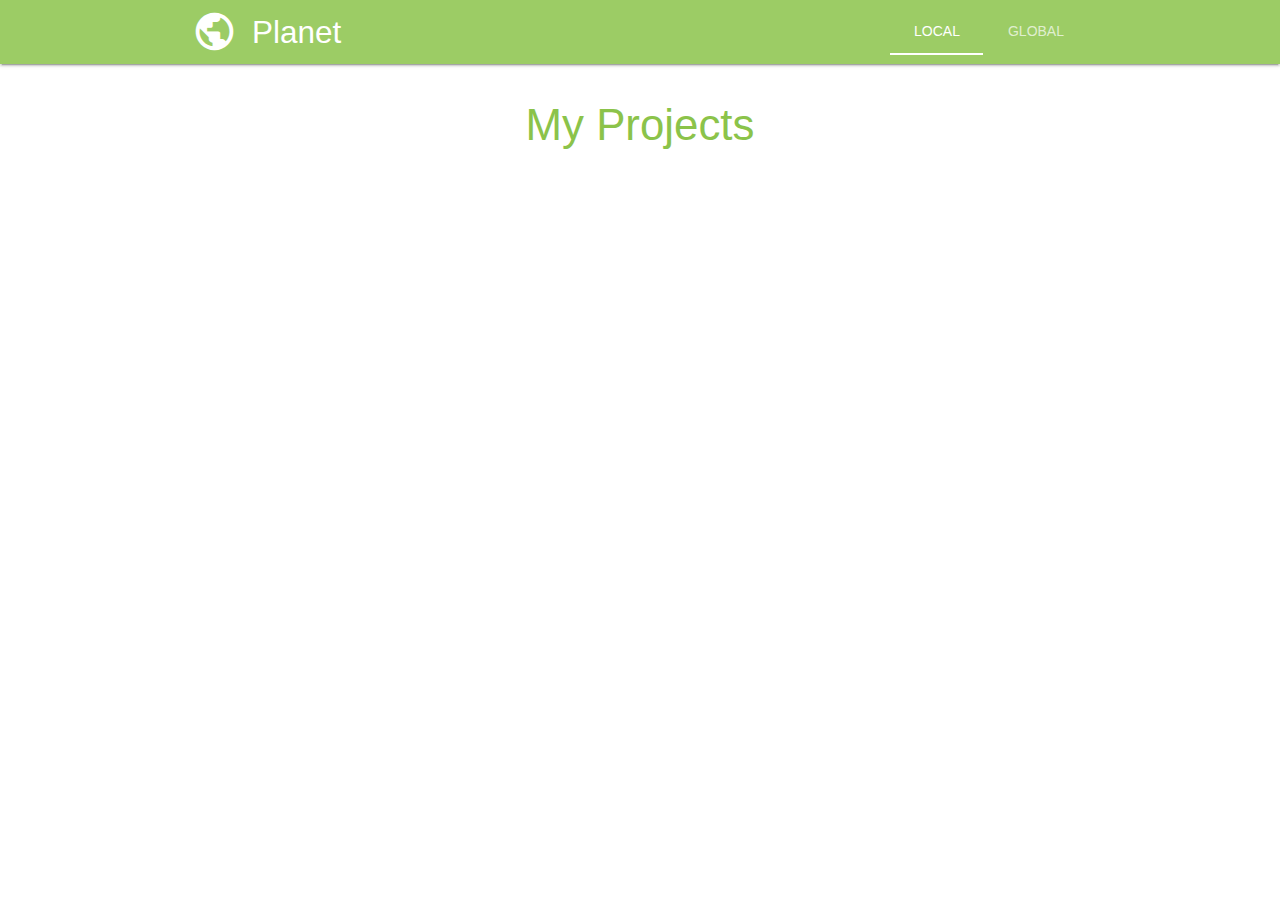
==== commit c7734f6b: "Implemented local storage interface, reorganised files" ====
--- a/index.html
+++ b/index.html
@@ -4,12 +4,22 @@
         <!--Import Google Icon Font-->
         <link type="text/css" href="fonts/material-icons.css" rel="stylesheet">
         <!--Import materialize.css-->
-        <link type="text/css" rel="stylesheet" href="css/materialize.min.css" media="screen,projection"/>
+        <link type="text/css" rel="stylesheet" href="libs/materialize.min.css" media="screen,projection"/>
         <!--Import style.css-->
         <link type="text/css" rel="stylesheet" href="css/style.css"/>
 
         <!--Let browser know website is optimized for mobile-->
         <meta name="viewport" content="width=device-width, initial-scale=1.0"/>
+
+        <!--Import jQuery before materialize.js-->
+        <script type="text/javascript" src="libs/jquery-3.2.1.min.js"></script>
+        <script type="text/javascript" src="libs/materialize.min.js"></script>
+        <script type="text/javascript" src="js/ui-helper.js"></script>
+        <script type="text/javascript" src="js/helper.js"></script>
+        <script type="text/javascript" src="js/ProjectStorage.js"></script>
+        <script type="text/javascript" src="js/ServerInterface.js"></script>        <script type="text/javascript" src="js/LocalPlanet.js"></script>
+        <script type="text/javascript" src="js/Planet.js"></script>
+        <script type="text/javascript" src="js/main.js"></script>
     </head>
 
     <body>
@@ -24,7 +34,7 @@
             <div class="nav-content" id="searchcontainer" style="display: none;">
                 <div class="container">
                     <div class="input-field search">
-                        <i class="material-icons prefix" id="searchicon">search</i><input placeholder="Search for a Project" id="global-search" type="text">
+                        <i class="material-icons prefix" id="searchicon">search</i><input placeholder="Search for a project" id="global-search" type="text"><span><i class="material-icons" id="search-close" onclick="clearSearchBar();">clear</i></span>
                     </div>
                 </div>
             </div>
@@ -39,304 +49,8 @@
             <div class="container">
                 <div class="section">
                     <div class="row">
-                        <div class="col s12">
-                            <div class="section projectscontainer">
-                                <div class="col s12 m6 l4">                     
-                                    <div class="card">
-                                        <div class="card-image">
-                                            <img class="project-image" src="images/planetgraphic.png">
-                                            <a class="btn-floating halfway-fab waves-effect waves-light orange modal-trigger tooltipped" data-position="top" data-delay="50" data-tooltip="Publish project" href="#publisher"><i class="material-icons">cloud_upload</i></a>
-                                        </div>
-                                        <div class="card-content">
-                                            <input class="card-title grey-text text-darken-4" value="My Project" />
-                                        </div>
-                                        <div class="card-action">
-                                            <div class="flexcontainer">
-                                                <a class="project-icon tooltipped" data-position="bottom" data-delay="50" data-tooltip="Edit project" href="#"><i class="material-icons">edit</i></a>
-                                                <a class="project-icon tooltipped" data-position="bottom" data-delay="50" data-tooltip="Delete project" href="#"><i class="material-icons">delete</i></a>
-                                                <div>
-                                                    <a class="project-icon tooltipped" data-position="bottom" data-delay="50" data-tooltip="Share project" href="#"><i class="material-icons">share</i></a>
-                                                    <div class="card share-card">
-                                                        <div class="card-content shareurltext">
-                                                            <div class="shareurltitle">Share</div>
-                                                            <input type="text" name="shareurl" class="shareurlinput" value="https://walterbender.github.io/musicblocks/index.html?file=MusicBlocks_My_Project.tb">
-                                                            <div class="shareurl-advanced" id="s1">
-                                                                <div class="shareurltitle">Flags</div>
-                                                                <div><input type="checkbox" name="run" id="checkbox1run"><label for="checkbox1run">Run project on startup.</label></div>
-                                                                <div><input type="checkbox" name="show" id="checkbox1show"><label for="checkbox1show">Show code blocks on startup.</label></div>
-                                                                <div><input type="checkbox" name="collapse" id="checkbox1collapse"><label for="checkbox1collapse">Collapse code blocks on startup.</label></div>
-                                                            </div>
-                                                        </div>
-                                                        <div class="card-action">
-                                                            <a href="#" onclick="toggleExpandable('s1','shareurl-advanced');">Advanced Options</a>
-                                                        </div>
-                                                    </div>
-                                                </div>
-                                                <a class="project-icon tooltipped" data-position="bottom" data-delay="50" data-tooltip="Download project" href="#"><i class="material-icons">file_download</i></a>
-                                                <a class="project-icon tooltipped" data-position="bottom" data-delay="50" data-tooltip="Merge with current project" href="#"><i class="material-icons">merge_type</i></a>
-                                            </div>
-                                        </div>
-                                    </div> 
-                                </div>
-                                <div class="col s12 m6 l4">                     
-                                    <div class="card">
-                                        <div class="card-image">
-                                            <img class="project-image" src="images/planetgraphic.png">
-                                            <a class="btn-floating halfway-fab waves-effect waves-light orange modal-trigger tooltipped" data-position="top" data-delay="50" data-tooltip="Publish project" href="#publisher"><i class="material-icons">cloud_upload</i></a>
-                                        </div>
-                                        <div class="card-content">
-                                            <input class="card-title grey-text text-darken-4" value="My Project" />
-                                        </div>
-                                        <div class="card-action">
-                                            <div class="flexcontainer">
-                                                <a class="project-icon tooltipped" data-position="bottom" data-delay="50" data-tooltip="Edit project" href="#"><i class="material-icons">edit</i></a>
-                                                <a class="project-icon tooltipped" data-position="bottom" data-delay="50" data-tooltip="Delete project" href="#"><i class="material-icons">delete</i></a>
-                                                <div>
-                                                    <a class="project-icon tooltipped" data-position="bottom" data-delay="50" data-tooltip="Share project" href="#"><i class="material-icons">share</i></a>
-                                                    <div class="card share-card" style="display: none">
-                                                        <div class="card-content shareurltext">
-                                                            <div class="shareurltitle">Share</div>
-                                                            <input type="text" name="shareurl" class="shareurlinput" value="https://walterbender.github.io/musicblocks/index.html?file=MusicBlocks_My_Project.tb">
-                                                            <div class="shareurl-advanced" id="s1">
-                                                                <div class="shareurltitle">Flags</div>
-                                                                <div><input type="checkbox" name="run" id="checkbox1run"><label for="checkbox1run">Run project on startup.</label></div>
-                                                                <div><input type="checkbox" name="show" id="checkbox1show"><label for="checkbox1show">Show code blocks on startup.</label></div>
-                                                                <div><input type="checkbox" name="collapse" id="checkbox1collapse"><label for="checkbox1collapse">Collapse code blocks on startup.</label></div>
-                                                            </div>
-                                                        </div>
-                                                        <div class="card-action">
-                                                            <a href="#" onclick="toggleExpandable('s1','shareurl-advanced');">Advanced Options</a>
-                                                        </div>
-                                                    </div>
-                                                </div>
-                                                <a class="project-icon tooltipped" data-position="bottom" data-delay="50" data-tooltip="Download project" href="#"><i class="material-icons">file_download</i></a>
-                                                <a class="project-icon tooltipped" data-position="bottom" data-delay="50" data-tooltip="Merge with current project" href="#"><i class="material-icons">merge_type</i></a>
-                                            </div>
-                                        </div>
-                                    </div> 
-                                </div>
-                                <div class="col s12 m6 l4">                     
-                                    <div class="card">
-                                        <div class="card-image">
-                                            <img class="project-image" src="images/planetgraphic.png">
-                                            <a class="btn-floating halfway-fab waves-effect waves-light orange modal-trigger tooltipped" data-position="top" data-delay="50" data-tooltip="Publish project" href="#publisher"><i class="material-icons">cloud_upload</i></a>
-                                        </div>
-                                        <div class="card-content">
-                                            <input class="card-title grey-text text-darken-4" value="My Project" />
-                                        </div>
-                                        <div class="card-action">
-                                            <div class="flexcontainer">
-                                                <a class="project-icon tooltipped" data-position="bottom" data-delay="50" data-tooltip="Edit project" href="#"><i class="material-icons">edit</i></a>
-                                                <a class="project-icon tooltipped" data-position="bottom" data-delay="50" data-tooltip="Delete project" href="#"><i class="material-icons">delete</i></a>
-                                                <div>
-                                                    <a class="project-icon tooltipped" data-position="bottom" data-delay="50" data-tooltip="Share project" href="#"><i class="material-icons">share</i></a>
-                                                    <div class="card share-card" style="display: none">
-                                                        <div class="card-content shareurltext">
-                                                            <div class="shareurltitle">Share</div>
-                                                            <input type="text" name="shareurl" class="shareurlinput" value="https://walterbender.github.io/musicblocks/index.html?file=MusicBlocks_My_Project.tb">
-                                                            <div class="shareurl-advanced" id="s1">
-                                                                <div class="shareurltitle">Flags</div>
-                                                                <div><input type="checkbox" name="run" id="checkbox1run"><label for="checkbox1run">Run project on startup.</label></div>
-                                                                <div><input type="checkbox" name="show" id="checkbox1show"><label for="checkbox1show">Show code blocks on startup.</label></div>
-                                                                <div><input type="checkbox" name="collapse" id="checkbox1collapse"><label for="checkbox1collapse">Collapse code blocks on startup.</label></div>
-                                                            </div>
-                                                        </div>
-                                                        <div class="card-action">
-                                                            <a href="#" onclick="toggleExpandable('s1','shareurl-advanced');">Advanced Options</a>
-                                                        </div>
-                                                    </div>
-                                                </div>
-                                                <a class="project-icon tooltipped" data-position="bottom" data-delay="50" data-tooltip="Download project" href="#"><i class="material-icons">file_download</i></a>
-                                                <a class="project-icon tooltipped" data-position="bottom" data-delay="50" data-tooltip="Merge with current project" href="#"><i class="material-icons">merge_type</i></a>
-                                            </div>
-                                        </div>
-                                    </div> 
-                                </div>
-                                <div class="col s12 m6 l4">                     
-                                    <div class="card">
-                                        <div class="card-image">
-                                            <img class="project-image" src="images/planetgraphic.png">
-                                            <a class="btn-floating halfway-fab waves-effect waves-light orange modal-trigger tooltipped" data-position="top" data-delay="50" data-tooltip="Publish project" href="#publisher"><i class="material-icons">cloud_upload</i></a>
-                                        </div>
-                                        <div class="card-content">
-                                            <input class="card-title grey-text text-darken-4" value="My Project" />
-                                        </div>
-                                        <div class="card-action">
-                                            <div class="flexcontainer">
-                                                <a class="project-icon tooltipped" data-position="bottom" data-delay="50" data-tooltip="Edit project" href="#"><i class="material-icons">edit</i></a>
-                                                <a class="project-icon tooltipped" data-position="bottom" data-delay="50" data-tooltip="Delete project" href="#"><i class="material-icons">delete</i></a>
-                                                <div>
-                                                    <a class="project-icon tooltipped" data-position="bottom" data-delay="50" data-tooltip="Share project" href="#"><i class="material-icons">share</i></a>
-                                                    <div class="card share-card" style="display: none">
-                                                        <div class="card-content shareurltext">
-                                                            <div class="shareurltitle">Share</div>
-                                                            <input type="text" name="shareurl" class="shareurlinput" value="https://walterbender.github.io/musicblocks/index.html?file=MusicBlocks_My_Project.tb">
-                                                            <div class="shareurl-advanced" id="s1">
-                                                                <div class="shareurltitle">Flags</div>
-                                                                <div><input type="checkbox" name="run" id="checkbox1run"><label for="checkbox1run">Run project on startup.</label></div>
-                                                                <div><input type="checkbox" name="show" id="checkbox1show"><label for="checkbox1show">Show code blocks on startup.</label></div>
-                                                                <div><input type="checkbox" name="collapse" id="checkbox1collapse"><label for="checkbox1collapse">Collapse code blocks on startup.</label></div>
-                                                            </div>
-                                                        </div>
-                                                        <div class="card-action">
-                                                            <a href="#" onclick="toggleExpandable('s1','shareurl-advanced');">Advanced Options</a>
-                                                        </div>
-                                                    </div>
-                                                </div>
-                                                <a class="project-icon tooltipped" data-position="bottom" data-delay="50" data-tooltip="Download project" href="#"><i class="material-icons">file_download</i></a>
-                                                <a class="project-icon tooltipped" data-position="bottom" data-delay="50" data-tooltip="Merge with current project" href="#"><i class="material-icons">merge_type</i></a>
-                                            </div>
-                                        </div>
-                                    </div> 
-                                </div>
-                                <div class="col s12 m6 l4">                     
-                                    <div class="card">
-                                        <div class="card-image">
-                                            <img class="project-image" src="images/planetgraphic.png">
-                                            <a class="btn-floating halfway-fab waves-effect waves-light orange modal-trigger tooltipped" data-position="top" data-delay="50" data-tooltip="Publish project" href="#publisher"><i class="material-icons">cloud_upload</i></a>
-                                        </div>
-                                        <div class="card-content">
-                                            <input class="card-title grey-text text-darken-4" value="My Project" />
-                                        </div>
-                                        <div class="card-action">
-                                            <div class="flexcontainer">
-                                                <a class="project-icon tooltipped" data-position="bottom" data-delay="50" data-tooltip="Edit project" href="#"><i class="material-icons">edit</i></a>
-                                                <a class="project-icon tooltipped" data-position="bottom" data-delay="50" data-tooltip="Delete project" href="#"><i class="material-icons">delete</i></a>
-                                                <div>
-                                                    <a class="project-icon tooltipped" data-position="bottom" data-delay="50" data-tooltip="Share project" href="#"><i class="material-icons">share</i></a>
-                                                    <div class="card share-card" style="display: none">
-                                                        <div class="card-content shareurltext">
-                                                            <div class="shareurltitle">Share</div>
-                                                            <input type="text" name="shareurl" class="shareurlinput" value="https://walterbender.github.io/musicblocks/index.html?file=MusicBlocks_My_Project.tb">
-                                                            <div class="shareurl-advanced" id="s1">
-                                                                <div class="shareurltitle">Flags</div>
-                                                                <div><input type="checkbox" name="run" id="checkbox1run"><label for="checkbox1run">Run project on startup.</label></div>
-                                                                <div><input type="checkbox" name="show" id="checkbox1show"><label for="checkbox1show">Show code blocks on startup.</label></div>
-                                                                <div><input type="checkbox" name="collapse" id="checkbox1collapse"><label for="checkbox1collapse">Collapse code blocks on startup.</label></div>
-                                                            </div>
-                                                        </div>
-                                                        <div class="card-action">
-                                                            <a href="#" onclick="toggleExpandable('s1','shareurl-advanced');">Advanced Options</a>
-                                                        </div>
-                                                    </div>
-                                                </div>
-                                                <a class="project-icon tooltipped" data-position="bottom" data-delay="50" data-tooltip="Download project" href="#"><i class="material-icons">file_download</i></a>
-                                                <a class="project-icon tooltipped" data-position="bottom" data-delay="50" data-tooltip="Merge with current project" href="#"><i class="material-icons">merge_type</i></a>
-                                            </div>
-                                        </div>
-                                    </div> 
-                                </div>
-                                <div class="col s12 m6 l4">                     
-                                    <div class="card">
-                                        <div class="card-image">
-                                            <img class="project-image" src="images/planetgraphic.png">
-                                            <a class="btn-floating halfway-fab waves-effect waves-light orange modal-trigger tooltipped" data-position="top" data-delay="50" data-tooltip="Publish project" href="#publisher"><i class="material-icons">cloud_upload</i></a>
-                                        </div>
-                                        <div class="card-content">
-                                            <input class="card-title grey-text text-darken-4" value="My Project" />
-                                        </div>
-                                        <div class="card-action">
-                                            <div class="flexcontainer">
-                                                <a class="project-icon tooltipped" data-position="bottom" data-delay="50" data-tooltip="Edit project" href="#"><i class="material-icons">edit</i></a>
-                                                <a class="project-icon tooltipped" data-position="bottom" data-delay="50" data-tooltip="Delete project" href="#"><i class="material-icons">delete</i></a>
-                                                <div>
-                                                    <a class="project-icon tooltipped" data-position="bottom" data-delay="50" data-tooltip="Share project" href="#"><i class="material-icons">share</i></a>
-                                                    <div class="card share-card" style="display: none">
-                                                        <div class="card-content shareurltext">
-                                                            <div class="shareurltitle">Share</div>
-                                                            <input type="text" name="shareurl" class="shareurlinput" value="https://walterbender.github.io/musicblocks/index.html?file=MusicBlocks_My_Project.tb">
-                                                            <div class="shareurl-advanced" id="s1">
-                                                                <div class="shareurltitle">Flags</div>
-                                                                <div><input type="checkbox" name="run" id="checkbox1run"><label for="checkbox1run">Run project on startup.</label></div>
-                                                                <div><input type="checkbox" name="show" id="checkbox1show"><label for="checkbox1show">Show code blocks on startup.</label></div>
-                                                                <div><input type="checkbox" name="collapse" id="checkbox1collapse"><label for="checkbox1collapse">Collapse code blocks on startup.</label></div>
-                                                            </div>
-                                                        </div>
-                                                        <div class="card-action">
-                                                            <a href="#" onclick="toggleExpandable('s1','shareurl-advanced');">Advanced Options</a>
-                                                        </div>
-                                                    </div>
-                                                </div>
-                                                <a class="project-icon tooltipped" data-position="bottom" data-delay="50" data-tooltip="Download project" href="#"><i class="material-icons">file_download</i></a>
-                                                <a class="project-icon tooltipped" data-position="bottom" data-delay="50" data-tooltip="Merge with current project" href="#"><i class="material-icons">merge_type</i></a>
-                                            </div>
-                                        </div>
-                                    </div> 
-                                </div>
-                                <div class="col s12 m6 l4">                     
-                                    <div class="card">
-                                        <div class="card-image">
-                                            <img class="project-image" src="images/planetgraphic.png">
-                                            <a class="btn-floating halfway-fab waves-effect waves-light orange modal-trigger tooltipped" data-position="top" data-delay="50" data-tooltip="Publish project" href="#publisher"><i class="material-icons">cloud_upload</i></a>
-                                        </div>
-                                        <div class="card-content">
-                                            <input class="card-title grey-text text-darken-4" value="My Project" />
-                                        </div>
-                                        <div class="card-action">
-                                            <div class="flexcontainer">
-                                                <a class="project-icon tooltipped" data-position="bottom" data-delay="50" data-tooltip="Edit project" href="#"><i class="material-icons">edit</i></a>
-                                                <a class="project-icon tooltipped" data-position="bottom" data-delay="50" data-tooltip="Delete project" href="#"><i class="material-icons">delete</i></a>
-                                                <div>
-                                                    <a class="project-icon tooltipped" data-position="bottom" data-delay="50" data-tooltip="Share project" href="#"><i class="material-icons">share</i></a>
-                                                    <div class="card share-card" style="display: none">
-                                                        <div class="card-content shareurltext">
-                                                            <div class="shareurltitle">Share</div>
-                                                            <input type="text" name="shareurl" class="shareurlinput" value="https://walterbender.github.io/musicblocks/index.html?file=MusicBlocks_My_Project.tb">
-                                                            <div class="shareurl-advanced" id="s1">
-                                                                <div class="shareurltitle">Flags</div>
-                                                                <div><input type="checkbox" name="run" id="checkbox1run"><label for="checkbox1run">Run project on startup.</label></div>
-                                                                <div><input type="checkbox" name="show" id="checkbox1show"><label for="checkbox1show">Show code blocks on startup.</label></div>
-                                                                <div><input type="checkbox" name="collapse" id="checkbox1collapse"><label for="checkbox1collapse">Collapse code blocks on startup.</label></div>
-                                                            </div>
-                                                        </div>
-                                                        <div class="card-action">
-                                                            <a href="#" onclick="toggleExpandable('s1','shareurl-advanced');">Advanced Options</a>
-                                                        </div>
-                                                    </div>
-                                                </div>
-                                                <a class="project-icon tooltipped" data-position="bottom" data-delay="50" data-tooltip="Download project" href="#"><i class="material-icons">file_download</i></a>
-                                                <a class="project-icon tooltipped" data-position="bottom" data-delay="50" data-tooltip="Merge with current project" href="#"><i class="material-icons">merge_type</i></a>
-                                            </div>
-                                        </div>
-                                    </div> 
-                                </div>
-                                <div class="col s12 m6 l4">                     
-                                    <div class="card">
-                                        <div class="card-image">
-                                            <img class="project-image" src="images/planetgraphic.png">
-                                            <a class="btn-floating halfway-fab waves-effect waves-light orange modal-trigger tooltipped" data-position="top" data-delay="50" data-tooltip="Publish project" href="#publisher"><i class="material-icons">cloud_upload</i></a>
-                                        </div>
-                                        <div class="card-content">
-                                            <input class="card-title grey-text text-darken-4" value="My Project" />
-                                        </div>
-                                        <div class="card-action">
-                                            <div class="flexcontainer">
-                                                <a class="project-icon tooltipped" data-position="bottom" data-delay="50" data-tooltip="Edit project" href="#"><i class="material-icons">edit</i></a>
-                                                <a class="project-icon tooltipped" data-position="bottom" data-delay="50" data-tooltip="Delete project" href="#"><i class="material-icons">delete</i></a>
-                                                <div>
-                                                    <a class="project-icon tooltipped" data-position="bottom" data-delay="50" data-tooltip="Share project" href="#"><i class="material-icons">share</i></a>
-                                                    <div class="card share-card" style="display: none">
-                                                        <div class="card-content shareurltext">
-                                                            <div class="shareurltitle">Share</div>
-                                                            <input type="text" name="shareurl" class="shareurlinput" value="https://walterbender.github.io/musicblocks/index.html?file=MusicBlocks_My_Project.tb">
-                                                            <div class="shareurl-advanced" id="s1">
-                                                                <div class="shareurltitle">Flags</div>
-                                                                <div><input type="checkbox" name="run" id="checkbox1run"><label for="checkbox1run">Run project on startup.</label></div>
-                                                                <div><input type="checkbox" name="show" id="checkbox1show"><label for="checkbox1show">Show code blocks on startup.</label></div>
-                                                                <div><input type="checkbox" name="collapse" id="checkbox1collapse"><label for="checkbox1collapse">Collapse code blocks on startup.</label></div>
-                                                            </div>
-                                                        </div>
-                                                        <div class="card-action">
-                                                            <a href="#" onclick="toggleExpandable('s1','shareurl-advanced');">Advanced Options</a>
-                                                        </div>
-                                                    </div>
-                                                </div>
-                                                <a class="project-icon tooltipped" data-position="bottom" data-delay="50" data-tooltip="Download project" href="#"><i class="material-icons">file_download</i></a>
-                                                <a class="project-icon tooltipped" data-position="bottom" data-delay="50" data-tooltip="Merge with current project" href="#"><i class="material-icons">merge_type</i></a>
-                                            </div>
-                                        </div>
-                                    </div> 
-                                </div>
+                        <div class="col no-margin-left s12">
+                            <div class="section projectscontainer" id="localprojects">
                             </div>
                         </div>
                     </div>
@@ -345,14 +59,14 @@
             <div id="publisher" class="modal">
                 <a class="modal-close close-button"><i class="material-icons">close</i></a>
                 <div class="modal-content">
-                    <h4>Publish project</h4>
-                    <form class="col s12">
+                    <h4>Publish Project</h4>
+                    <form class="col no-margin-left s12">
                         <div class="row">
-                            <div class="col s6">
+                            <div class="col no-margin-left s6">
                                 <div class="row">
                                     <div class="input-field">
                                         <input id="publish-title" type="text" class="validate" data-length="50">
-                                        <label for="publish-title">Project Title</label>
+                                        <label for="publish-title">Project title</label>
                                     </div>
                                 </div>
                                 <div class="row">
@@ -362,12 +76,12 @@
                                     </div>
                                 </div>
                             </div>
-                            <div class="col s6">
-                                <img class="col s12 project-image" id="publish-image" src="images/planetgraphic.png">
+                            <div class="col no-margin-left s6">
+                                <img class="col no-margin-left s12 project-image" id="publish-image" src="images/planetgraphic.png">
                             </div>
                         </div>
                         <div class="row">
-                            <div class="input-field col s12">
+                            <div class="input-field col no-margin-left s12">
                                 <textarea id="publish-description" class="materialize-textarea" data-length="1000"></textarea>
                                 <label for="publish-description">Description</label>
                             </div>
@@ -388,42 +102,9 @@
             </div>
             <div class="section flexcontainer">
                 <div class="container">
-                    <div class="flexchips">
-                        <div class="chipselect cursor selected">
-                        All Projects
-                        </div>
-                        <div class="chipselect cursor">
-                            Examples
-                        </div>
-                        <div class="chipselect cursor">
-                            Music
-                        </div>
-                        <div class="chipselect cursor">
-                            Art
-                        </div>
-                        <div class="chipselect cursor">
-                            Timbre
-                        </div>
-                        <div class="chipselect cursor">
-                            Tone
-                        </div>
+                    <div class="flexchips", id="primarychips">
                     </div>
                     <div class="flexchips", id="morechips">
-                        <div class="chipselect cursor">
-                            More Tags
-                        </div>
-                        <div class="chipselect cursor">
-                            Blah
-                        </div>
-                        <div class="chipselect cursor">
-                            Lorem
-                        </div>
-                        <div class="chipselect cursor">
-                            Ipsum
-                        </div>
-                        <div class="chipselect cursor">
-                            Dolor
-                        </div>
                     </div>
                     <a class="waves-effect btn-flat centre-button" id="view-more-chips" onclick="toggleExpandable('morechips','flexchips');toggleText('view-more-chips','View More','View Less');">View More</a>
                 </div>
@@ -431,296 +112,19 @@
             <div class="container">
                 <div class="section">
                     <div class="row">
-                        <div class="col s12">
-                            <div class="section projectscontainer">
-                                <div class="col s12 m6 l4">                     
-                                    <div class="card">
-                                        <div class="card-image">
-                                            <img class="project-image" src="images/planetgraphic.png">
-                                        </div>
-                                        <div class="card-content">
-                                            <span class="card-title global-title grey-text text-darken-4">My Project with a Very Long Title</span>
-                                            <div class="chipselect">
-                                                Examples
-                                            </div>
-                                            <div class="chipselect">
-                                                Music
-                                            </div>
-                                            <div class="chipselect">
-                                                Art
-                                            </div>
-                                            <div class="chipselect">
-                                                Timbre
-                                            </div>
-                                            <div class="chipselect">
-                                                Tone
-                                            </div>
-                                        </div>
-                                        <div class="card-action">
-                                            <div class="flexcontainer">
-                                                <a class="project-icon modal-trigger" href="#projectviewer">More Details</a>
-                                                <a class="project-icon" href="#"></a>
-                                                <a class="project-icon tooltipped" data-position="bottom" data-delay="50" data-tooltip="Like project" href="#"><i class="material-icons">favorite</i><span class="likes-count">42</span></a>
-                                                <a class="project-icon tooltipped" data-position="bottom" data-delay="50" data-tooltip="Share project" href="#"><i class="material-icons">share</i></a>
-                                            </div>
-                                        </div>
-                                    </div> 
-                                </div>
-                                <div class="col s12 m6 l4">                     
-                                    <div class="card">
-                                        <div class="card-image">
-                                            <img class="project-image" src="images/planetgraphic.png">
-                                        </div>
-                                        <div class="card-content">
-                                            <span class="card-title global-title grey-text text-darken-4">My Project with a Very Long Title</span>
-                                            <div class="chipselect">
-                                                Examples
-                                            </div>
-                                            <div class="chipselect">
-                                                Music
-                                            </div>
-                                        </div>
-                                        <div class="card-action">
-                                            <div class="flexcontainer">
-                                                <a class="project-icon modal-trigger" href="#projectviewer">More Details</a>
-                                                <a class="project-icon" href="#"></a>
-                                                <a class="project-icon tooltipped" data-position="bottom" data-delay="50" data-tooltip="Like project" href="#"><i class="material-icons">favorite_border</i><span class="likes-count">42</span></a>
-                                                <a class="project-icon tooltipped" data-position="bottom" data-delay="50" data-tooltip="Share project" href="#"><i class="material-icons">share</i></a>
-                                            </div>
-                                        </div>
-                                    </div> 
-                                </div>
-                                <div class="col s12 m6 l4">                     
-                                    <div class="card">
-                                        <div class="card-image">
-                                            <img class="project-image" src="images/planetgraphic.png">
-                                        </div>
-                                        <div class="card-content">
-                                            <span class="card-title global-title grey-text text-darken-4">My Project with a Very Long Title</span>
-                                            <div class="chipselect">
-                                                Examples
-                                            </div>
-                                            <div class="chipselect">
-                                                Music
-                                            </div>
-                                            <div class="chipselect">
-                                                Art
-                                            </div>
-                                            <div class="chipselect">
-                                                Timbre
-                                            </div>
-                                            <div class="chipselect">
-                                                Tone
-                                            </div>
-                                        </div>
-                                        <div class="card-action">
-                                            <div class="flexcontainer">
-                                                <a class="project-icon modal-trigger" href="#projectviewer">More Details</a>
-                                                <a class="project-icon" href="#"></a>
-                                                <a class="project-icon tooltipped" data-position="bottom" data-delay="50" data-tooltip="Like project" href="#"><i class="material-icons">favorite_border</i><span class="likes-count">42</span></a>
-                                                <a class="project-icon tooltipped" data-position="bottom" data-delay="50" data-tooltip="Share project" href="#"><i class="material-icons">share</i></a>
-                                            </div>
-                                        </div>
-                                    </div> 
-                                </div>
-                                <div class="col s12 m6 l4">                     
-                                    <div class="card">
-                                        <div class="card-image">
-                                            <img class="project-image" src="images/planetgraphic.png">
-                                        </div>
-                                        <div class="card-content">
-                                            <span class="card-title global-title grey-text text-darken-4">My Project with a Very Long Title</span>
-                                            <div class="chipselect">
-                                                Examples
-                                            </div>
-                                            <div class="chipselect">
-                                                Music
-                                            </div>
-                                            <div class="chipselect">
-                                                Art
-                                            </div>
-                                            <div class="chipselect">
-                                                Timbre
-                                            </div>
-                                            <div class="chipselect">
-                                                Tone
-                                            </div>
-                                        </div>
-                                        <div class="card-action">
-                                            <div class="flexcontainer">
-                                                <a class="project-icon modal-trigger" href="#projectviewer">More Details</a>
-                                                <a class="project-icon" href="#"></a>
-                                                <a class="project-icon tooltipped" data-position="bottom" data-delay="50" data-tooltip="Like project" href="#"><i class="material-icons">favorite_border</i><span class="likes-count">42</span></a>
-                                                <a class="project-icon tooltipped" data-position="bottom" data-delay="50" data-tooltip="Share project" href="#"><i class="material-icons">share</i></a>
-                                            </div>
-                                        </div>
-                                    </div> 
-                                </div>
-                                <div class="col s12 m6 l4">                     
-                                    <div class="card">
-                                        <div class="card-image">
-                                            <img class="project-image" src="images/planetgraphic.png">
-                                        </div>
-                                        <div class="card-content">
-                                            <span class="card-title global-title grey-text text-darken-4">My Project with a Very Long Title</span>
-                                            <div class="chipselect">
-                                                Examples
-                                            </div>
-                                            <div class="chipselect">
-                                                Music
-                                            </div>
-                                            <div class="chipselect">
-                                                Art
-                                            </div>
-                                            <div class="chipselect">
-                                                Timbre
-                                            </div>
-                                            <div class="chipselect">
-                                                Tone
-                                            </div>
-                                        </div>
-                                        <div class="card-action">
-                                            <div class="flexcontainer">
-                                                <a class="project-icon modal-trigger" href="#projectviewer">More Details</a>
-                                                <a class="project-icon" href="#"></a>
-                                                <a class="project-icon tooltipped" data-position="bottom" data-delay="50" data-tooltip="Like project" href="#"><i class="material-icons">favorite_border</i><span class="likes-count">42</span></a>
-                                                <a class="project-icon tooltipped" data-position="bottom" data-delay="50" data-tooltip="Share project" href="#"><i class="material-icons">share</i></a>
-                                            </div>
-                                        </div>
-                                    </div> 
-                                </div>
-                                <div class="col s12 m6 l4">                     
-                                    <div class="card">
-                                        <div class="card-image">
-                                            <img class="project-image" src="images/planetgraphic.png">
-                                        </div>
-                                        <div class="card-content">
-                                            <span class="card-title global-title grey-text text-darken-4">My Project with a Very Long Title</span>
-                                            <div class="chipselect">
-                                                Examples
-                                            </div>
-                                            <div class="chipselect">
-                                                Music
-                                            </div>
-                                            <div class="chipselect">
-                                                Art
-                                            </div>
-                                            <div class="chipselect">
-                                                Timbre
-                                            </div>
-                                            <div class="chipselect">
-                                                Tone
-                                            </div>
-                                        </div>
-                                        <div class="card-action">
-                                            <div class="flexcontainer">
-                                                <a class="project-icon modal-trigger" href="#projectviewer">More Details</a>
-                                                <a class="project-icon" href="#"></a>
-                                                <a class="project-icon tooltipped" data-position="bottom" data-delay="50" data-tooltip="Like project" href="#"><i class="material-icons">favorite_border</i><span class="likes-count">42</span></a>
-                                                <a class="project-icon tooltipped" data-position="bottom" data-delay="50" data-tooltip="Share project" href="#"><i class="material-icons">share</i></a>
-                                            </div>
-                                        </div>
-                                    </div> 
-                                </div>
-                                <div class="col s12 m6 l4">                     
-                                    <div class="card">
-                                        <div class="card-image">
-                                            <img class="project-image" src="images/planetgraphic.png">
-                                        </div>
-                                        <div class="card-content">
-                                            <span class="card-title global-title grey-text text-darken-4">My Project with a Very Long Title</span>
-                                            <div class="chipselect">
-                                                Examples
-                                            </div>
-                                            <div class="chipselect">
-                                                Music
-                                            </div>
-                                            <div class="chipselect">
-                                                Art
-                                            </div>
-                                            <div class="chipselect">
-                                                Timbre
-                                            </div>
-                                            <div class="chipselect">
-                                                Tone
-                                            </div>
-                                        </div>
-                                        <div class="card-action">
-                                            <div class="flexcontainer">
-                                                <a class="project-icon modal-trigger" href="#projectviewer">More Details</a>
-                                                <a class="project-icon" href="#"></a>
-                                                <a class="project-icon tooltipped" data-position="bottom" data-delay="50" data-tooltip="Like project" href="#"><i class="material-icons">favorite_border</i><span class="likes-count">42</span></a>
-                                                <a class="project-icon tooltipped" data-position="bottom" data-delay="50" data-tooltip="Share project" href="#"><i class="material-icons">share</i></a>
-                                            </div>
-                                        </div>
-                                    </div> 
-                                </div>
-                                <div class="col s12 m6 l4">                     
-                                    <div class="card">
-                                        <div class="card-image">
-                                            <img class="project-image" src="images/planetgraphic.png">
-                                        </div>
-                                        <div class="card-content">
-                                            <span class="card-title global-title grey-text text-darken-4">My Project with a Very Long Title</span>
-                                            <div class="chipselect">
-                                                Examples
-                                            </div>
-                                            <div class="chipselect">
-                                                Music
-                                            </div>
-                                            <div class="chipselect">
-                                                Art
-                                            </div>
-                                            <div class="chipselect">
-                                                Timbre
-                                            </div>
-                                            <div class="chipselect">
-                                                Tone
-                                            </div>
-                                        </div>
-                                        <div class="card-action">
-                                            <div class="flexcontainer">
-                                                <a class="project-icon modal-trigger" href="#projectviewer">More Details</a>
-                                                <a class="project-icon" href="#"></a>
-                                                <a class="project-icon tooltipped" data-position="bottom" data-delay="50" data-tooltip="Like project" href="#"><i class="material-icons">favorite_border</i><span class="likes-count">42</span></a>
-                                                <a class="project-icon tooltipped" data-position="bottom" data-delay="50" data-tooltip="Share project" href="#"><i class="material-icons">share</i></a>
-                                            </div>
-                                        </div>
-                                    </div> 
-                                </div>
-                                <div class="col s12 m6 l4">                     
-                                    <div class="card">
-                                        <div class="card-image">
-                                            <img class="project-image" src="images/planetgraphic.png">
-                                        </div>
-                                        <div class="card-content">
-                                            <span class="card-title global-title grey-text text-darken-4">My Project with a Very Long Title</span>
-                                            <div class="chipselect">
-                                                Examples
-                                            </div>
-                                            <div class="chipselect">
-                                                Music
-                                            </div>
-                                            <div class="chipselect">
-                                                Art
-                                            </div>
-                                            <div class="chipselect">
-                                                Timbre
-                                            </div>
-                                            <div class="chipselect">
-                                                Tone
-                                            </div>
-                                        </div>
-                                        <div class="card-action">
-                                            <div class="flexcontainer">
-                                                <a class="project-icon modal-trigger" href="#projectviewer">More Details</a>
-                                                <a class="project-icon" href="#"></a>
-                                                <a class="project-icon tooltipped" data-position="bottom" data-delay="50" data-tooltip="Like project" href="#"><i class="material-icons">favorite_border</i><span class="likes-count">42</span></a>
-                                                <a class="project-icon tooltipped" data-position="bottom" data-delay="50" data-tooltip="Share project" href="#"><i class="material-icons">share</i></a>
-                                            </div>
-                                        </div>
-                                    </div> 
-                                </div>
+                        <div class="input-field col s3 offset-s9">
+                            <select id="sort-select">
+                                <option value="recent" selected>Most recent</option>
+                                <option value="liked">Most liked</option>
+                                <option value="downloaded">Most downloaded</option>
+                                <option value="alphabetical">A-Z</option>
+                            </select>
+                            <label>Sort by</label>
+                        </div>
+                    </div>
+                    <div class="row">
+                        <div class="col no-margin-left s12">
+                            <div class="section projectscontainer" id="globalprojects">
                             </div>
                         </div>
                     </div>
@@ -730,31 +134,31 @@
             <div id="projectviewer" class="modal">
                 <a class="modal-close close-button"><i class="material-icons">close</i></a>
                 <div class="modal-content">
-                    <h4>My Project with a Very Long Title</h4>
-                    <div class="col s12">
+                    <h4 id="projectviewer-title"></h4>
+                    <div class="col no-margin-left s12">
                         <div class="row no-margin-bottom">
-                            <div class="col s6">
+                            <div class="col no-margin-left s6">
                                 <div class="row no-margin-bottom">
                                     <p>
-                                        <div class="subheading">Creation Date</div>19/12/2017
+                                        <div class="subheading">Creation Date</div><div id="projectviewer-date"></div>
                                     </p>
                                     <p>
-                                        <div class="subheading">Number of Downloads:</div>547
+                                        <div class="subheading">Number of Downloads:</div><div id="projectviewer-downloads"></div>
                                     </p>
                                     <p>
-                                        <div class="subheading">Number of Likes:</div>42
+                                        <div class="subheading">Number of Likes:</div><div id="projectviewer-likes"></div>
                                     </p>
                                 </div>
                             </div>
-                            <div class="col s6">
-                                <img class="col s12 project-image" id="publish-image" src="images/planetgraphic.png">
+                            <div class="col no-margin-left s6">
+                                <img class="col no-margin-left s12 project-image" id="publish-image">
                             </div>
                         </div>
                         <div class="row">
-                            <div class="col s12">
+                            <div class="col no-margin-left s12">
                                 <p>
                                     <div class="subheading">Description</div>
-                                    Lorem ipsum dolor sit amet, consectetur adipiscing elit, sed do eiusmod tempor incididunt ut labore et dolore magna aliqua. Ut enim ad minim veniam, quis nostrud exercitation ullamco laboris nisi ut aliquip ex ea commodo consequat. Duis aute irure dolor in reprehenderit in voluptate velit esse cillum dolore eu fugiat nulla pariatur. Excepteur sint occaecat cupidatat non proident, sunt in culpa qui officia deserunt mollit anim id est laborum.
+                                    <div id="projectviewer-description"></div>
                                 </p>
                             </div>
                         </div>
@@ -765,85 +169,5 @@
                 </div>
             </div>
         </div>
-
-        <!--Import jQuery before materialize.js-->
-        <script type="text/javascript" src="https://code.jquery.com/jquery-3.2.1.min.js"></script>
-        <script type="text/javascript" src="js/materialize.min.js"></script>
-        <script type="text/javascript">
-            function toggleSearch(on){
-                if (on){
-                    document.getElementById("searchcontainer").style.display = "block";
-                } else {
-                    document.getElementById("searchcontainer").style.display = "none";
-                }
-            }
-            function toggleText(id, a, b){
-                var t = document.getElementById(id).innerHTML;
-                console.log(t);
-                if (t.indexOf(a)!==-1){
-                    document.getElementById(id).innerHTML = t.replace(a, b);
-                } else {
-                    document.getElementById(id).innerHTML = t.replace(b, a);
-                }
-            }
-            function toggleExpandable(id, c){
-                var d = document.getElementById(id).className;
-                if (d==c+" open"){
-                    document.getElementById(id).className = c;
-                } else {
-                    document.getElementById(id).className = c+" open";
-                }
-            }
-            $(document).ready(function() {
-                var tags = {
-                    'Music': 123,
-                    'Art': 234,
-                    'Lines': 345,
-                    'Colour': 456,
-                    'Design': 567,
-                    'Synth': 678,
-                    'Timbre': 789
-                };
-                var chiptags = {};
-                var keys = Object.keys(tags);
-                for (var i = 0; i<keys.length; i++){
-                    chiptags[keys[i]]=null;
-                }
-
-                $('#publisher').modal();
-                $('#projectviewer').modal();
-
-                $('#tagsadd').material_chip({
-                    autocompleteOptions: {
-                        data: chiptags,
-                        limit: Infinity,
-                        minLength: 1
-                    }
-                });
-                var maxLength = 5;
-                $('#tagsadd').on('chip.add', function(e, chip){
-                    // you have the added chip here
-                    var arr = $('#tagsadd').material_chip('data');
-                    if (!(chip.tag in chiptags)){
-                        arr.splice(arr.length-1, 1);
-                    } else {
-                        chip.id = tags[chip.tag];
-                    }
-                    if (arr.length>maxLength){
-                        arr=arr.slice(0,maxLength);
-                    }
-                    $('#tagsadd').material_chip({
-                        data: arr,
-                        autocompleteOptions: {
-                            data: chiptags,
-                            limit: Infinity,
-                            minLength: 1
-                        }
-                    });
-                    $('#tagsadd :input').focus();
-                    console.log($('#tagsadd').material_chip('data'));
-                });
-            });
-        </script>
     </body>
 </html>--- a/css/style.css
+++ b/css/style.css
@@ -11,7 +11,7 @@
 #tagsadd{
 	padding-top: 10px;
 }
-.col{
+.no-margin-left{
 	margin-left: 0 !important;
 }
 .project-image{
@@ -21,11 +21,19 @@
 	margin-right: 3px !important;
 }
 .projectscontainer{
-	display: flex;
-    flex-direction: row;
-    flex-wrap: wrap;
+	display: -webkit-box;
+	display: -ms-flexbox;
+	display: flex;
+    -webkit-box-orient: horizontal;
+    -webkit-box-direction: normal;
+        -ms-flex-direction: row;
+            flex-direction: row;
+    -ms-flex-wrap: wrap;
+        flex-wrap: wrap;
     margin: 0 auto;
-    justify-content: left;
+    -webkit-box-pack: left;
+        -ms-flex-pack: left;
+            justify-content: left;
 }
 .flexcontainer{
 	display: -webkit-box;
@@ -39,6 +47,8 @@
 	display: -webkit-box;
 	display: -ms-flexbox;
 	display: flex;
+	-ms-flex-wrap: wrap;
+	    flex-wrap: wrap;
 	-webkit-box-pack: justify;
 	    -ms-flex-pack: justify;
 	        justify-content: center;
@@ -54,7 +64,9 @@
 	position:  absolute;
     z-index:  100;
     left:  70%;
-    transform: translateX(-50%);
+    -webkit-transform: translateX(-50%);
+        -ms-transform: translateX(-50%);
+            transform: translateX(-50%);
     min-width: 350px;
 }
 .shareurltext{
@@ -81,7 +93,11 @@
 	display: none;
 }
 #morechips.open {
-	display: flex;
+	display: -webkit-box;
+	display: -ms-flexbox;
+	display: flex;
+	-ms-flex-wrap: wrap;
+	    flex-wrap: wrap;
 }
 .shareurl-advanced-title{
 	font-size: 1.2rem;
@@ -99,7 +115,8 @@
 /* label underline focus color */
 .search input[type=text]:focus {
 	border-bottom: 1px solid #fff !important;
-	box-shadow: 0 1px 0 0 #fff !important;
+	-webkit-box-shadow: 0 1px 0 0 #fff !important;
+	        box-shadow: 0 1px 0 0 #fff !important;
 }
 /* icon prefix focus color */
 #global-search .prefix.active {
@@ -146,13 +163,16 @@
 }
 .centre-button{
 	left: 50%;
-    transform: translateX(-50%);
+    -webkit-transform: translateX(-50%);
+        -ms-transform: translateX(-50%);
+            transform: translateX(-50%);
     margin-top: 10px;
 }
 .global-title {
 	white-space: nowrap;
     overflow: hidden;
-    text-overflow: ellipsis;
+    -o-text-overflow: ellipsis;
+       text-overflow: ellipsis;
 }
 .subheading {
 	font-weight: 300;
@@ -164,4 +184,21 @@
 .likes-count {
 	position: relative;
     top: -7px;
+}
+#search-close {
+	display: none;
+    position:  absolute;
+    top:  -4px;
+    cursor:  pointer;
+}
+#localglobal{
+	top: 7px;
+}
+@media only screen and (max-width: 500px)  {
+	#logo-container {
+		left: initial !important;
+		-webkit-transform: initial !important;
+		    -ms-transform: initial !important;
+		        transform: initial !important;
+	}
 }